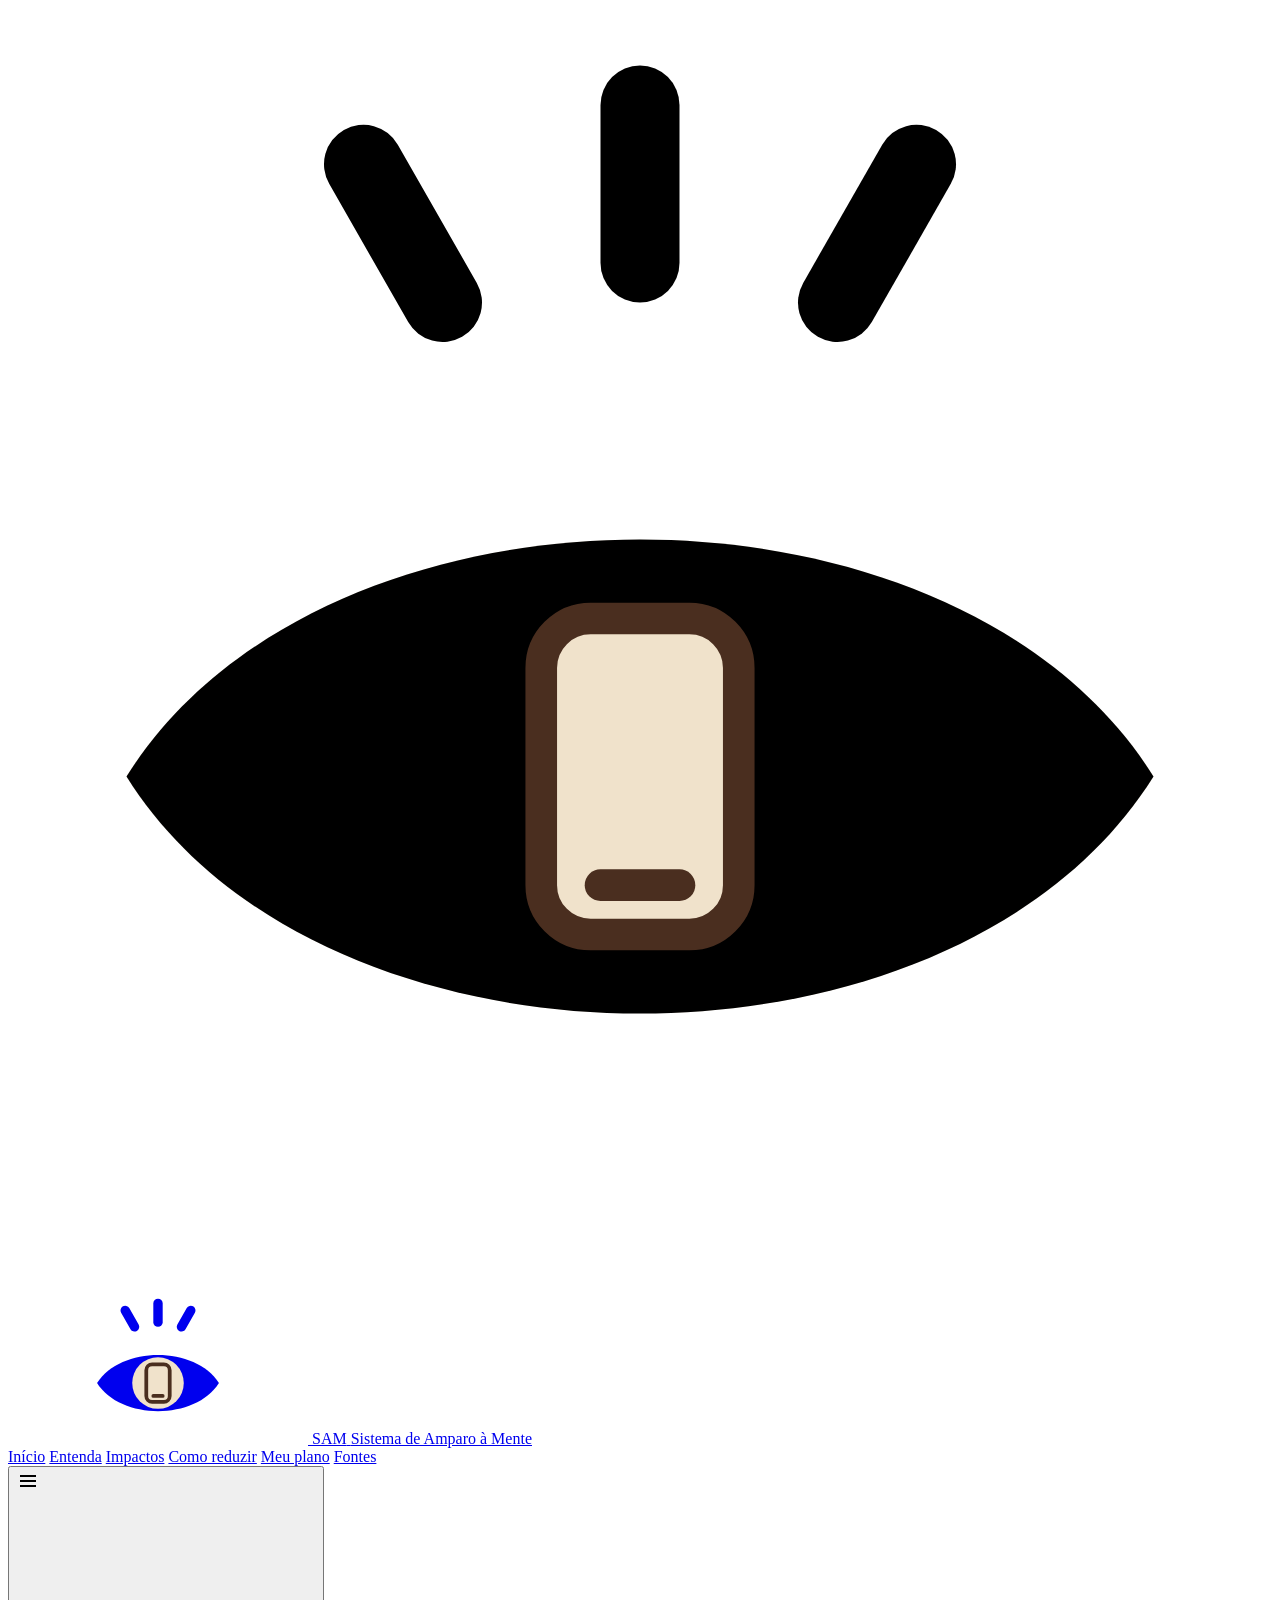
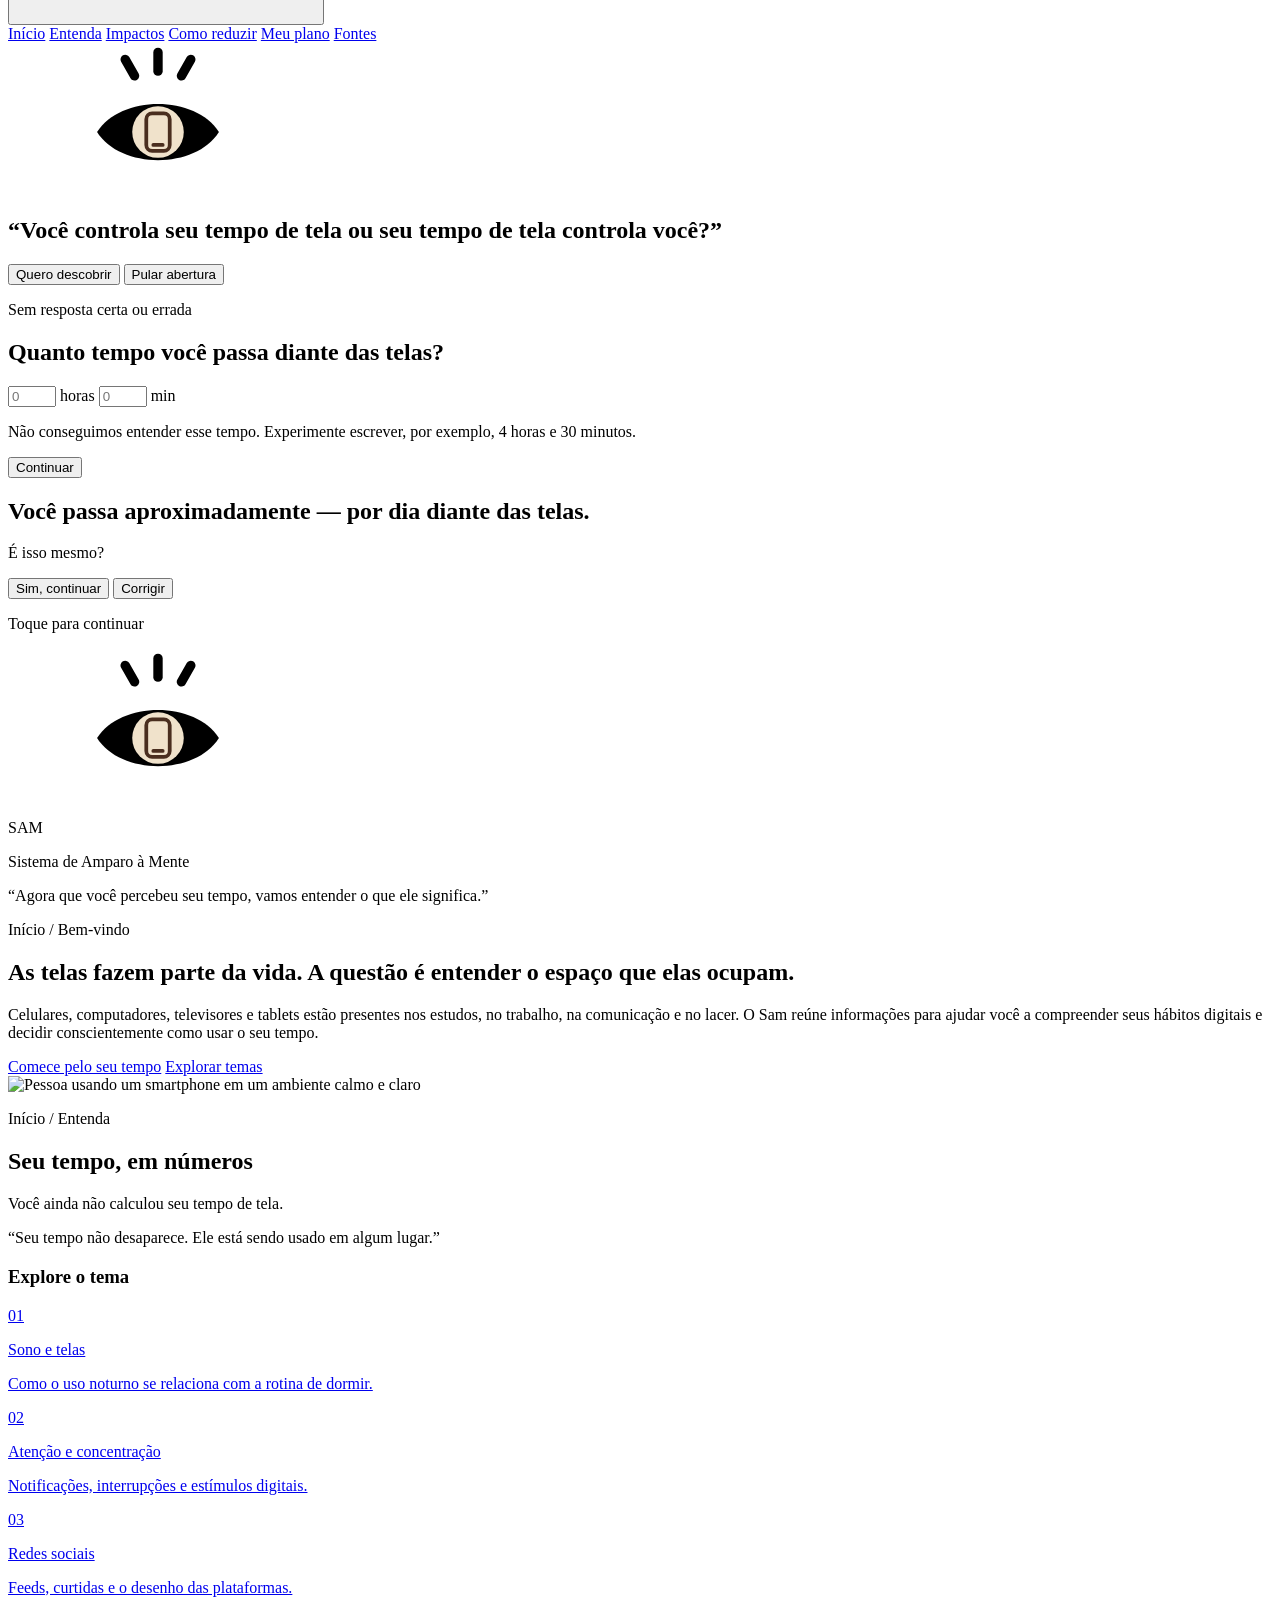
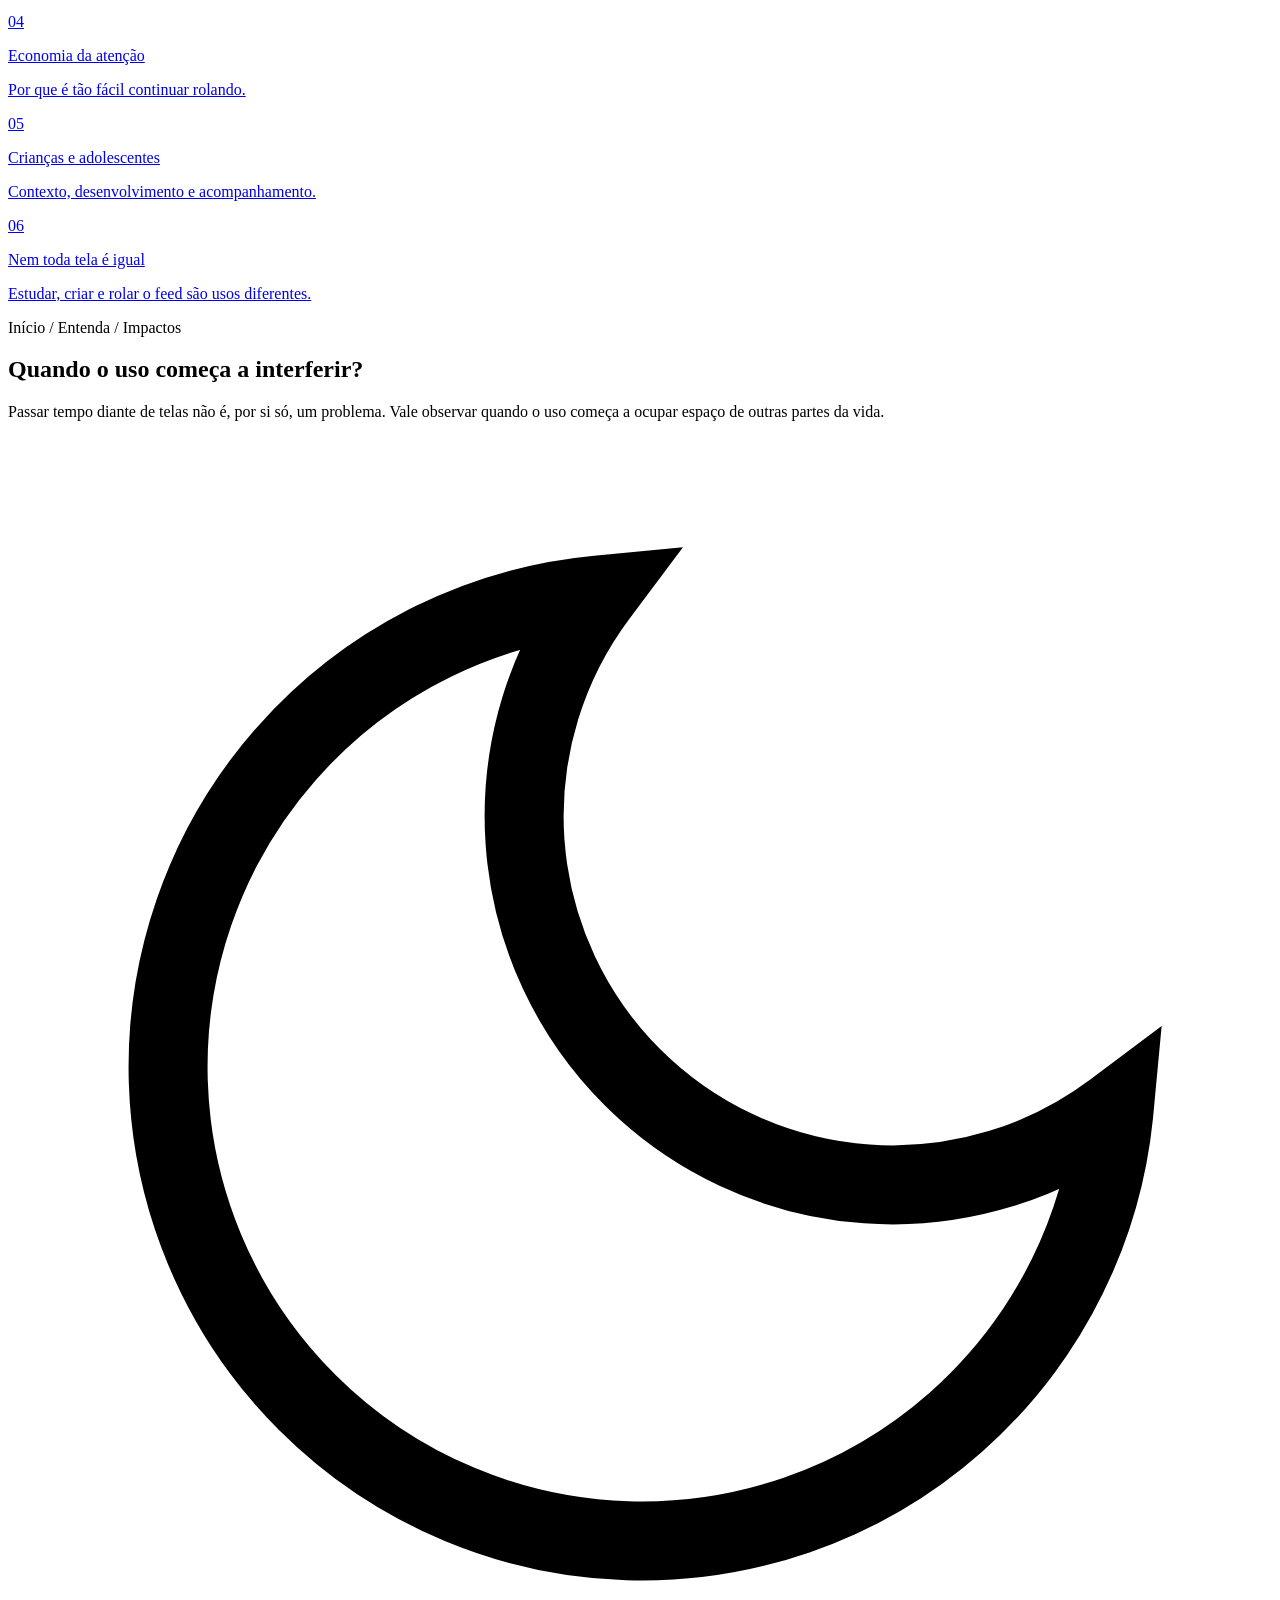
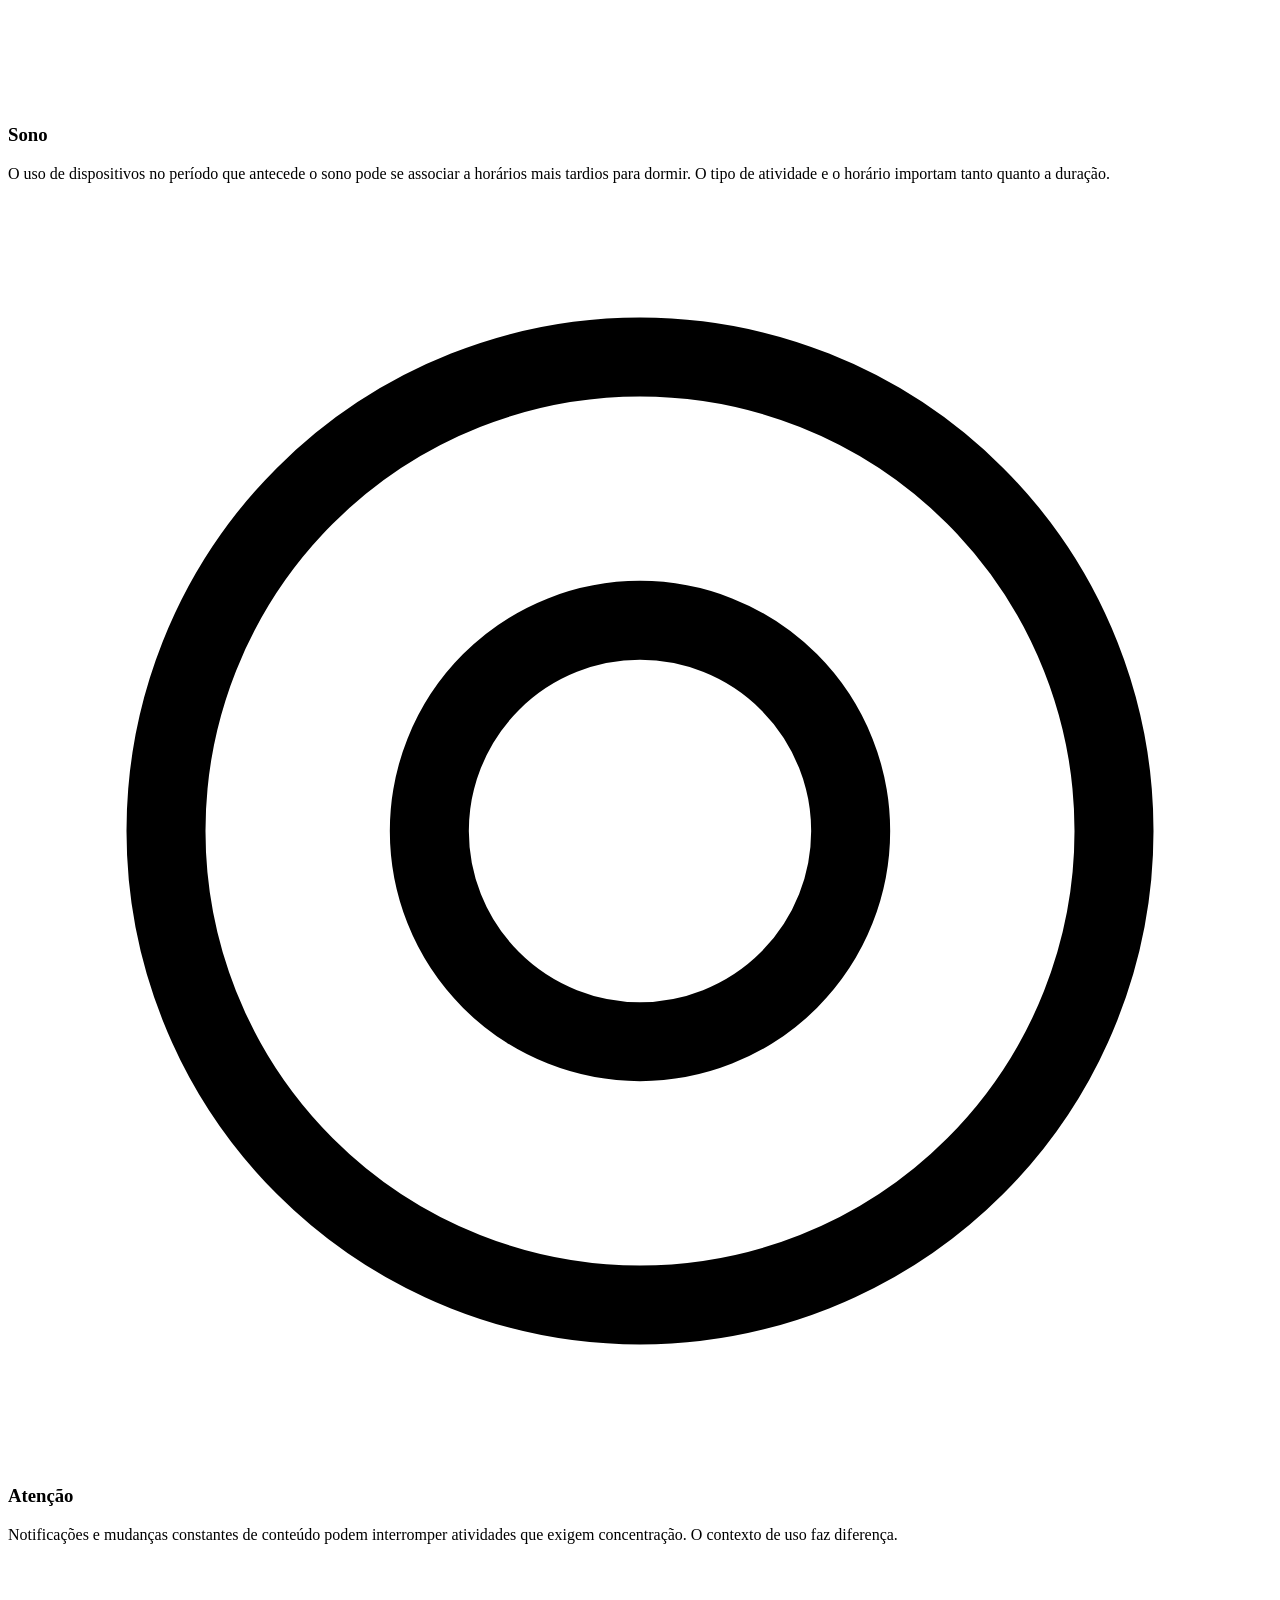
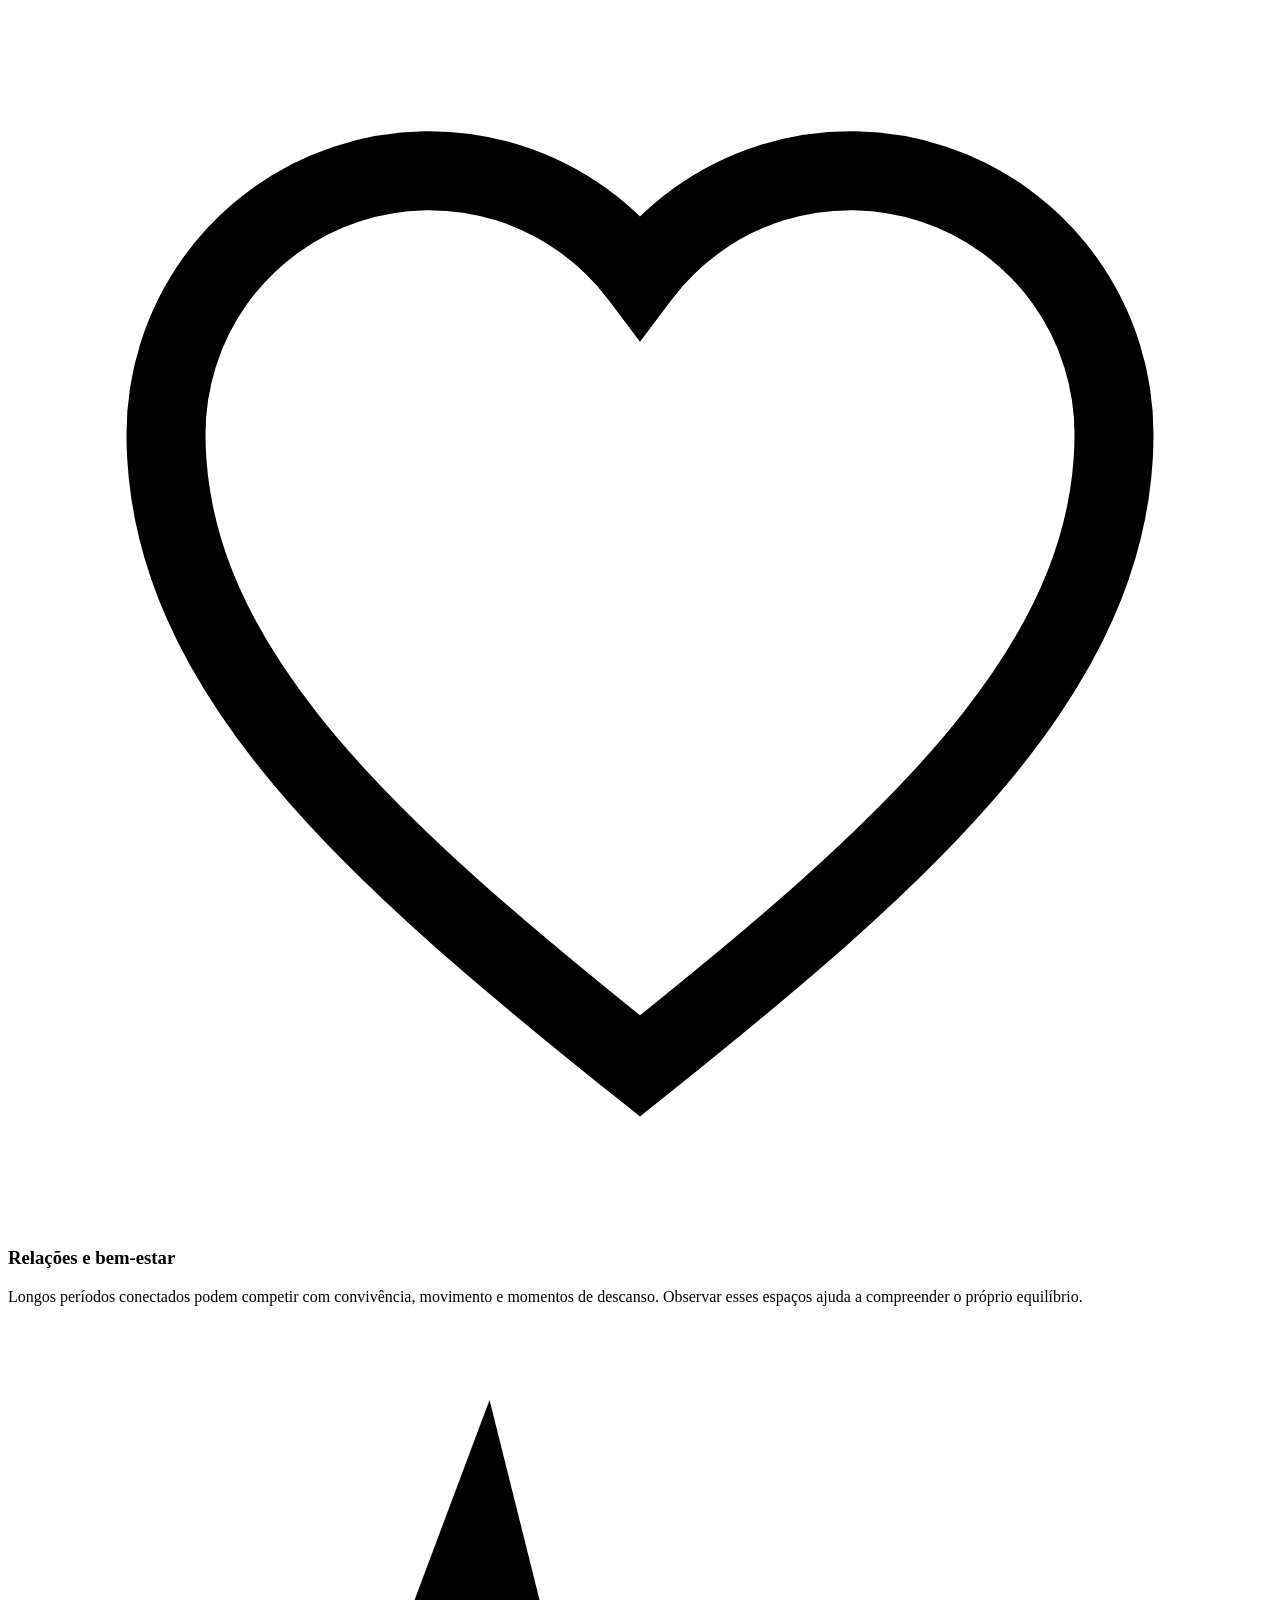
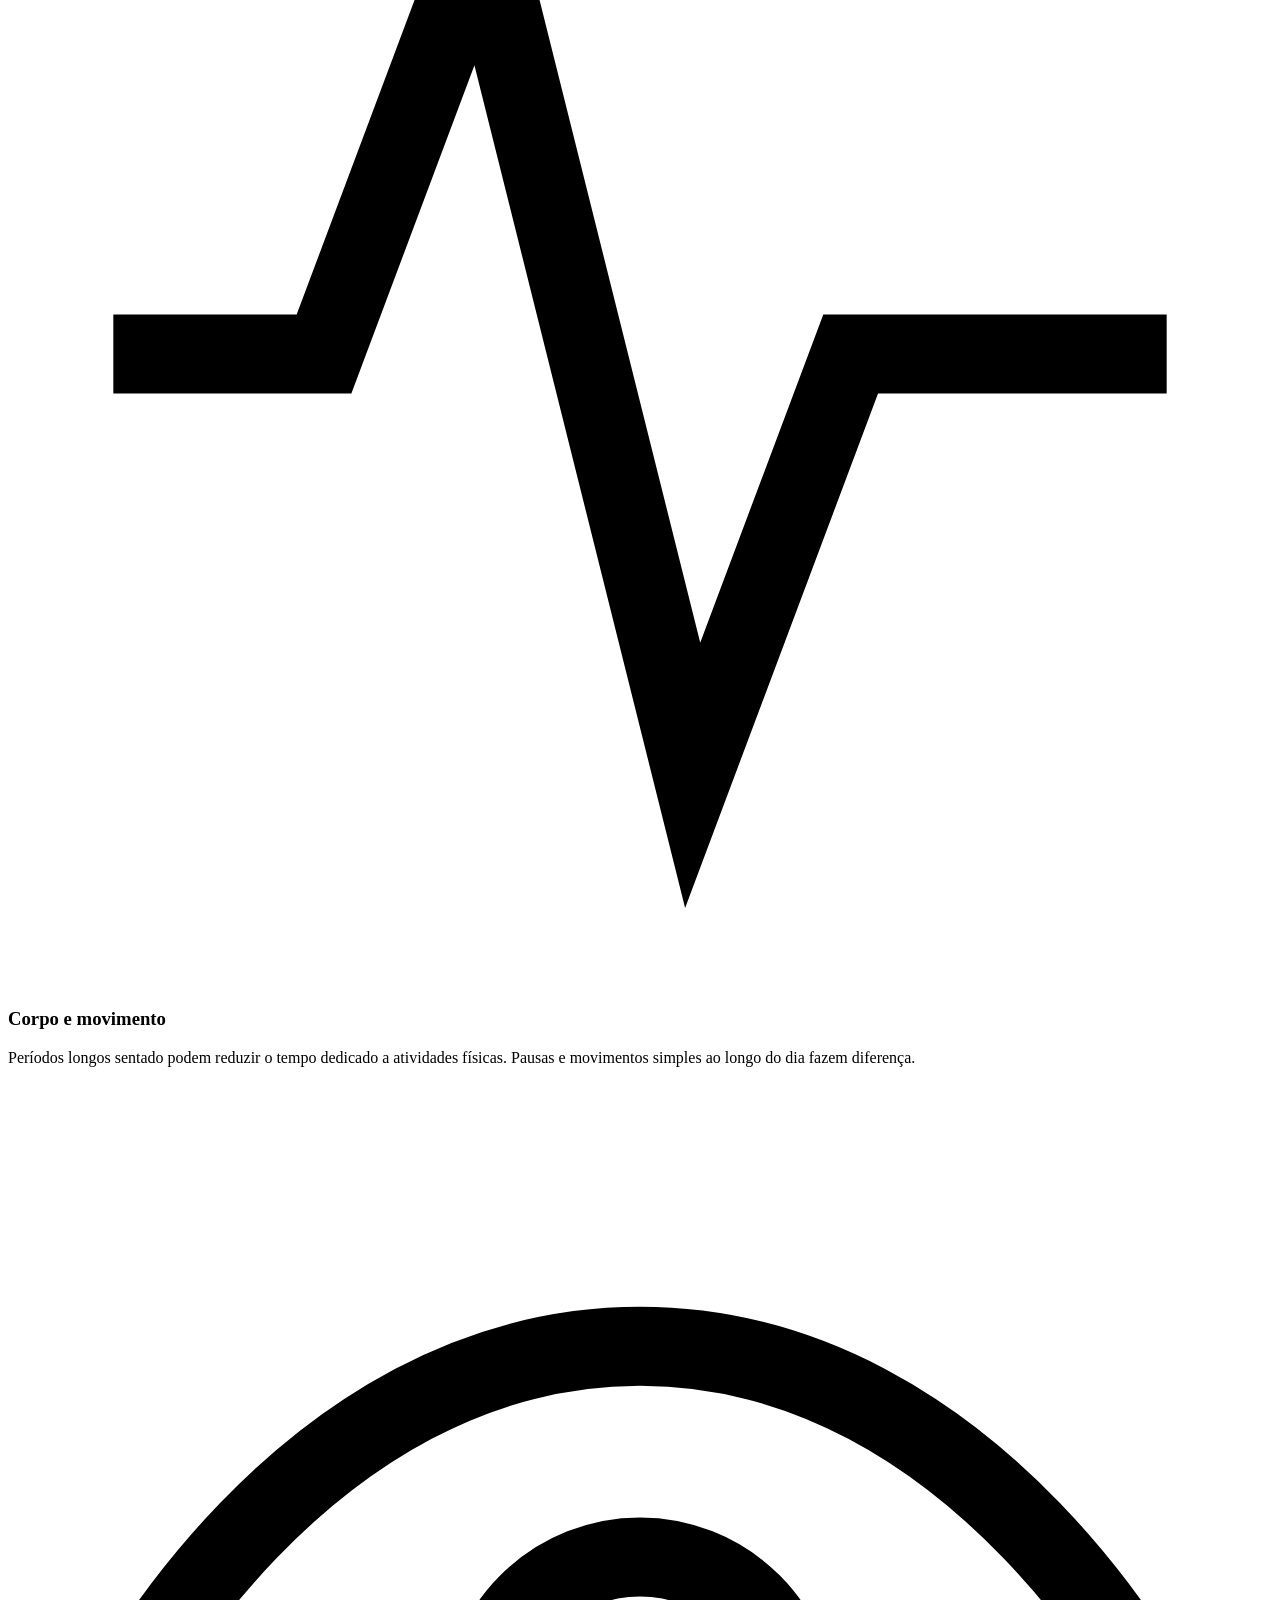
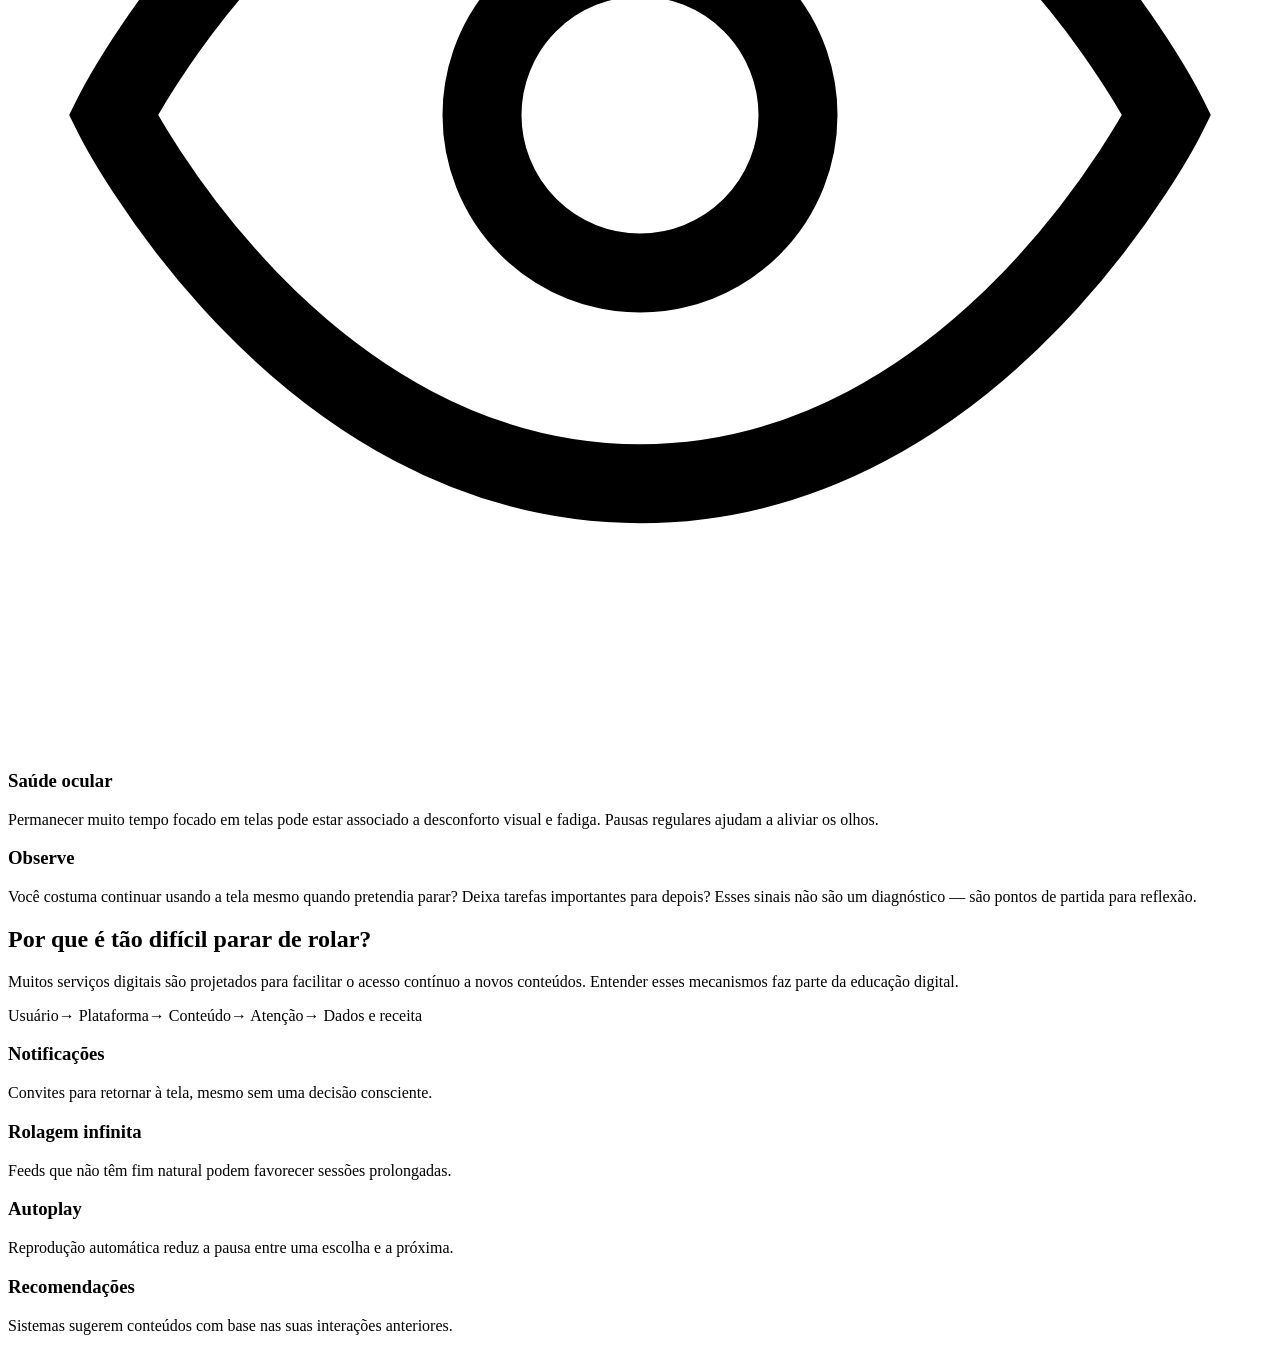
==== index.html @ e22f8fd1 "Add initial HTML structure for Sam experience This HTML file contains the structure and content for " ====
<!DOCTYPE html>
<html lang="pt-BR">
<head>
<meta charset="UTF-8">
<meta name="viewport" content="width=device-width, initial-scale=1.0">
<title>Sam — Descubra e entenda seu tempo de tela</title>
<meta name="description" content="Sam é uma experiência interativa de conscientização sobre tempo de tela: descubra quanto tempo você dedica às telas, entenda os impactos e crie um plano para mudar.">
<meta property="og:title" content="Sam — Descubra e entenda seu tempo de tela">
<meta property="og:description" content="Uma experiência interativa de conscientização sobre tempo de tela e bem-estar digital.">
<meta property="og:type" content="website">
<meta name="twitter:card" content="summary_large_image">
<link rel="preconnect" href="https://fonts.googleapis.com">
<link href="https://fonts.googleapis.com/css2?family=Fraunces:opsz,wght@9..144,300;9..144,400;9..144,600&family=Inter:wght@300;400;500;600&display=swap" rel="stylesheet">
<script src="https://cdn.tailwindcss.com"></script>
<script src="tailwind.config.js"></script>

<link rel="stylesheet" href="style.css">

</head>
<body class="bg-linen text-bark antialiased">

<svg width="0" height="0" aria-hidden="true">
  <symbol id="logo-eye" viewBox="0 0 64 64">
    <g stroke="currentColor" stroke-width="4" stroke-linecap="round">
      <line x1="32" y1="4" x2="32" y2="12"/>
      <line x1="18" y1="7" x2="22" y2="14"/>
      <line x1="46" y1="7" x2="42" y2="14"/>
    </g>
    <path d="M6 38 C16 22, 48 22, 58 38 C48 54, 16 54, 6 38 Z" fill="currentColor"/>
    <circle cx="32" cy="38" r="11" fill="#F0E2CB"/>
    <rect x="27" y="30" width="10" height="16" rx="2.5" fill="#F0E2CB" stroke="#4A2E1F" stroke-width="1.6"/>
    <line x1="30" y1="43.5" x2="34" y2="43.5" stroke="#4A2E1F" stroke-width="1.6" stroke-linecap="round"/>
  </symbol>
</svg>

  <div id="splash" class="splash fixed inset-0 z-50 bg-linen flex items-center justify-center transition-opacity duration-700">
  <div class="eye-logo text-bark w-24 h-24 md:w-28 md:h-28 absolute left-1/2 -translate-x-1/2">
    <svg viewBox="0 0 64 64" class="w-full h-full" role="img" aria-label="Sam — olho com pupila de celular">
      <clipPath id="eyeClip"><path d="M6 38 C16 22, 48 22, 58 38 C48 54, 16 54, 6 38 Z"/></clipPath>
      <g clip-path="url(#eyeClip)">
        <rect class="eyelid-top" x="0" y="0" width="64" height="40" fill="#F7EFE1"/>
        <rect class="eyelid-bottom" x="0" y="36" width="64" height="34" fill="#F7EFE1"/>
      </g>
      <g stroke="currentColor" stroke-width="4" stroke-linecap="round">
        <line x1="32" y1="4" x2="32" y2="12"/>
        <line x1="18" y1="7" x2="22" y2="14"/>
        <line x1="46" y1="7" x2="42" y2="14"/>
      </g>
      <path d="M6 38 C16 22, 48 22, 58 38 C48 54, 16 54, 6 38 Z" fill="currentColor"/>
      <rect x="27" y="30" width="10" height="16" rx="2.5" fill="#F0E2CB" stroke="#4A2E1F" stroke-width="1.6"/>
      <line x1="30" y1="43.5" x2="34" y2="43.5" stroke="#4A2E1F" stroke-width="1.6" stroke-linecap="round"/>
    </svg>
  </div>
</div>

<div id="app" class="relative min-h-screen">

  <header id="site-header" class="fixed top-0 inset-x-0 z-40 bg-linen/90 backdrop-blur border-b border-sand/40 opacity-0 transition-opacity duration-700 pointer-events-none">
    <div class="max-w-6xl mx-auto px-4 sm:px-6 flex items-center justify-between h-16">
      <a href="#portal-hero" class="flex items-center gap-2.5 text-bark">
        <svg class="w-8 h-8"><use href="#logo-eye"/></svg>
        <span class="leading-tight">
          <span class="block font-display font-semibold text-lg">SAM</span>
          <span class="hidden sm:block text-[10px] uppercase tracking-widest text-clay">Sistema de Amparo à Mente</span>
        </span>
      </a>
      <nav id="nav-links" class="hidden md:flex items-center gap-6 text-sm font-medium">
        <a href="#portal-hero" class="hover:text-clay transition-colors">Início</a>
        <a href="#entenda" class="hover:text-clay transition-colors">Entenda</a>
        <a href="#impactos" class="hover:text-clay transition-colors">Impactos</a>
        <a href="#reduzir" class="hover:text-clay transition-colors">Como reduzir</a>
        <a href="#plano" class="hover:text-clay transition-colors">Meu plano</a>
        <a href="#fontes" class="hover:text-clay transition-colors">Fontes</a>
      </nav>
      <div class="flex items-center gap-3">
        <button id="burger" class="md:hidden p-2" aria-label="Abrir menu" aria-expanded="false">
          <svg class="w-6 h-6" fill="none" stroke="currentColor" stroke-width="2"><path d="M4 7h16M4 12h16M4 17h16"/></svg>
        </button>
      </div>
    </div>
    <div id="mobile-menu" class="md:hidden hidden border-t border-sand/40 bg-linen">
      <nav class="px-6 py-4 flex flex-col gap-4 text-sm font-medium">
        <a href="#portal-hero">Início</a>
        <a href="#entenda">Entenda</a>
        <a href="#impactos">Impactos</a>
        <a href="#reduzir">Como reduzir</a>
        <a href="#plano">Meu plano</a>
        <a href="#fontes">Fontes</a>
      </nav>
    </div>
  </header>

  <main class="relative">

    <section id="experiencia-top" class="min-h-screen flex flex-col items-center justify-center px-6 relative">

      <div id="s-welcome" class="screen max-w-2xl text-center flex flex-col items-center">
        <div class="text-bark w-10 h-10 mb-10"><svg class="w-full h-full"><use href="#logo-eye"/></svg></div>
        <h1 class="font-display text-3xl sm:text-4xl md:text-5xl leading-tight font-light">“Você controla seu tempo de tela ou seu tempo de tela controla você?”</h1>
        <div class="w-2 h-2 rounded-full bg-clay mt-10 mb-10"></div>
        <button id="btn-start" class="bg-bark text-linen rounded-full px-10 py-4 text-sm font-semibold tracking-widest uppercase hover:scale-105 hover:bg-cocoa transition-all duration-300 shadow-lg shadow-sand/40">Quero descobrir</button>
        <button id="btn-skip" class="mt-8 text-xs text-clay underline underline-offset-4 hover:text-bark transition-colors">Pular abertura</button>
      </div>

      <div id="s-input" class="screen screen-hidden max-w-2xl text-center w-full">
        <p class="text-clay text-sm uppercase tracking-widest mb-6">Sem resposta certa ou errada</p>
        <h2 class="font-display text-3xl sm:text-4xl md:text-5xl font-light leading-tight">Quanto tempo você passa diante das telas?</h2>
        <div class="mt-12 flex items-center justify-center gap-3">
          <input id="time-h" type="number" min="0" max="24" inputmode="numeric" aria-label="Horas por dia" placeholder="0" class="w-24 sm:w-28 text-center font-display text-4xl bg-transparent border-b-2 border-sand focus:border-bark outline-none py-2">
          <span class="text-clay text-sm">horas</span>
          <input id="time-m" type="number" min="0" max="59" inputmode="numeric" aria-label="Minutos por dia" placeholder="0" class="w-24 sm:w-28 text-center font-display text-4xl bg-transparent border-b-2 border-sand focus:border-bark outline-none py-2">
          <span class="text-clay text-sm">min</span>
        </div>
        <p id="input-error" class="hidden mt-4 text-sm text-clay bg-cream rounded-xl px-4 py-3 inline-block">Não conseguimos entender esse tempo. Experimente escrever, por exemplo, 4 horas e 30 minutos.</p>
        <div class="mt-12">
          <button id="btn-confirm" class="bg-bark text-linen rounded-full px-10 py-4 text-sm font-semibold tracking-widest uppercase hover:scale-105 hover:bg-cocoa transition-all duration-300">Continuar</button>
        </div>
      </div>

      <div id="s-check" class="screen screen-hidden max-w-2xl text-center">
        <h2 class="font-display text-2xl sm:text-3xl font-light">Você passa aproximadamente <span id="check-time" class="font-semibold">—</span> por dia diante das telas.</h2>
        <p class="mt-6 text-clay">É isso mesmo?</p>
        <div class="mt-10 flex flex-col sm:flex-row gap-4 justify-center">
          <button id="btn-yes" class="bg-bark text-linen rounded-full px-8 py-3.5 text-sm font-semibold tracking-widest uppercase hover:scale-105 hover:bg-cocoa transition-all duration-300">Sim, continuar</button>
          <button id="btn-fix" class="border border-sand rounded-full px-8 py-3.5 text-sm font-semibold tracking-widest uppercase hover:bg-cream transition-colors">Corrigir</button>
        </div>
      </div>

      <div id="s-story" class="screen screen-hidden absolute inset-0 z-20 bg-linen flex flex-col items-center justify-center px-6 cursor-pointer" aria-live="polite">
        <div class="absolute top-8 left-1/2 -translate-x-1/2 flex gap-2" id="story-dots" aria-hidden="true"></div>
        <div id="story-stage" class="max-w-3xl text-center"></div>
        <p id="story-hint" class="absolute bottom-10 text-xs text-clay tracking-widest uppercase">Toque para continuar</p>
      </div>

      <div id="s-brand" class="screen screen-hidden absolute inset-0 z-20 bg-linen flex flex-col items-center justify-center text-center px-6">
        <div class="text-bark w-20 h-20 mb-8 reveal"><svg class="w-full h-full"><use href="#logo-eye"/></svg></div>
        <p class="font-display text-4xl font-semibold tracking-wide reveal">SAM</p>
        <p class="mt-2 text-clay text-sm uppercase tracking-widest reveal">Sistema de Amparo à Mente</p>
        <p class="mt-10 font-display text-xl sm:text-2xl font-light reveal">“Agora que você percebeu seu tempo, vamos entender o que ele significa.”</p>
      </div>

    </section>

    <div id="portal" class="opacity-0 transition-opacity duration-1000 hidden">

      <section id="portal-hero" class="pt-28 pb-20 px-6">
        <div class="max-w-6xl mx-auto">
          <p class="text-xs text-clay uppercase tracking-widest mb-4">Início / Bem-vindo</p>
          <div class="grid lg:grid-cols-2 gap-12 items-center">
            <div class="reveal">
              <h2 class="font-display text-4xl md:text-5xl font-light leading-tight">As telas fazem parte da vida. A questão é entender o espaço que elas ocupam.</h2>
              <p class="mt-6 text-cocoa leading-relaxed max-w-xl">Celulares, computadores, televisores e tablets estão presentes nos estudos, no trabalho, na comunicação e no lacer. O Sam reúne informações para ajudar você a compreender seus hábitos digitais e decidir conscientemente como usar o seu tempo.</p>
              <div class="mt-8 flex flex-wrap gap-4">
                <a href="#experiencia-top" onclick="restartExperience()" class="bg-bark text-linen rounded-full px-8 py-3.5 text-sm font-semibold tracking-widest uppercase hover:bg-cocoa transition-colors">Comece pelo seu tempo</a>
                <a href="#temas" class="border border-sand rounded-full px-8 py-3.5 text-sm font-semibold tracking-widest uppercase hover:bg-cream transition-colors">Explorar temas</a>
              </div>
            </div>
            <div class="reveal">
              <img src="https://images.unsplash.com/photo-1516321318423-f06f85e504b3?w=1000&q=80" alt="Pessoa usando um smartphone em um ambiente calmo e claro" class="rounded-3xl w-full object-cover aspect-[4/3] shadow-lg shadow-sand/30">
            </div>
          </div>
        </div>
      </section>

      <section id="entenda" class="py-20 px-6 bg-cream/60">
        <div class="max-w-6xl mx-auto">
          <p class="text-xs text-clay uppercase tracking-widest mb-4">Início / Entenda</p>
          <h2 class="font-display text-3xl md:text-4xl font-light reveal">Seu tempo, em números</h2>
          <p id="entenda-empty" class="mt-6 reveal">Você ainda não calculou seu tempo de tela.</p>
          <div id="entenda-grid" class="hidden mt-10 grid grid-cols-2 lg:grid-cols-4 gap-4"></div>
          <p id="entenda-note" class="hidden mt-6 text-sm text-clay">“Seu tempo não desaparece. Ele está sendo usado em algum lugar.”</p>
          <div class="mt-8 reveal">
            <h3 class="font-display text-xl font-semibold">Explore o tema</h3>
            <div class="mt-6 grid sm:grid-cols-2 lg:grid-cols-3 gap-4">
              <a href="#impactos" class="bg-linen rounded-2xl p-6 border border-sand/40 hover:shadow-md transition-shadow"><span class="text-clay text-sm font-semibold">01</span><p class="mt-2 font-medium">Sono e telas</p><p class="mt-1 text-sm text-cocoa">Como o uso noturno se relaciona com a rotina de dormir.</p></a>
              <a href="#impactos" class="bg-linen rounded-2xl p-6 border border-sand/40 hover:shadow-md transition-shadow"><span class="text-clay text-sm font-semibold">02</span><p class="mt-2 font-medium">Atenção e concentração</p><p class="mt-1 text-sm text-cocoa">Notificações, interrupções e estímulos digitais.</p></a>
              <a href="#impactos" class="bg-linen rounded-2xl p-6 border border-sand/40 hover:shadow-md transition-shadow"><span class="text-clay text-sm font-semibold">03</span><p class="mt-2 font-medium">Redes sociais</p><p class="mt-1 text-sm text-cocoa">Feeds, curtidas e o desenho das plataformas.</p></a>
              <a href="#economia" class="bg-linen rounded-2xl p-6 border border-sand/40 hover:shadow-md transition-shadow"><span class="text-clay text-sm font-semibold">04</span><p class="mt-2 font-medium">Economia da atenção</p><p class="mt-1 text-sm text-cocoa">Por que é tão fácil continuar rolando.</p></a>
              <a href="#reduzir" class="bg-linen rounded-2xl p-6 border border-sand/40 hover:shadow-md transition-shadow"><span class="text-clay text-sm font-semibold">05</span><p class="mt-2 font-medium">Crianças e adolescentes</p><p class="mt-1 text-sm text-cocoa">Contexto, desenvolvimento e acompanhamento.</p></a>
              <a href="#reduzir" class="bg-linen rounded-2xl p-6 border border-sand/40 hover:shadow-md transition-shadow"><span class="text-clay text-sm font-semibold">06</span><p class="mt-2 font-medium">Nem toda tela é igual</p><p class="mt-1 text-sm text-cocoa">Estudar, criar e rolar o feed são usos diferentes.</p></a>
            </div>
          </div>
        </div>
      </section>

      <section id="impactos" class="py-20 px-6">
        <div class="max-w-6xl mx-auto">
          <p class="text-xs text-clay uppercase tracking-widest mb-4">Início / Entenda / Impactos</p>
          <h2 class="font-display text-3xl md:text-4xl font-light reveal">Quando o uso começa a interferir?</h2>
          <p class="mt-4 text-cocoa max-w-2xl reveal">Passar tempo diante de telas não é, por si só, um problema. Vale observar quando o uso começa a ocupar espaço de outras partes da vida.</p>
          <div class="mt-10 grid sm:grid-cols-2 lg:grid-cols-3 gap-5">
            <article class="bg-linen border border-sand/40 rounded-2xl p-6 reveal">
              <svg class="w-8 h-8 text-cocoa" fill="none" stroke="currentColor" stroke-width="1.5" viewBox="0 0 24 24"><path d="M21 12.8A9 9 0 1 1 11.2 3 7 7 0 0 0 21 12.8z"/></svg>
              <h3 class="mt-4 font-semibold">Sono</h3>
              <p class="mt-2 text-sm text-cocoa leading-relaxed">O uso de dispositivos no período que antecede o sono pode se associar a horários mais tardios para dormir. O tipo de atividade e o horário importam tanto quanto a duração.</p>
            </article>
            <article class="bg-linen border border-sand/40 rounded-2xl p-6 reveal">
              <svg class="w-8 h-8 text-cocoa" fill="none" stroke="currentColor" stroke-width="1.5" viewBox="0 0 24 24"><circle cx="12" cy="12" r="9"/><circle cx="12" cy="12" r="4"/></svg>
              <h3 class="mt-4 font-semibold">Atenção</h3>
              <p class="mt-2 text-sm text-cocoa leading-relaxed">Notificações e mudanças constantes de conteúdo podem interromper atividades que exigem concentração. O contexto de uso faz diferença.</p>
            </article>
            <article class="bg-linen border border-sand/40 rounded-2xl p-6 reveal">
              <svg class="w-8 h-8 text-cocoa" fill="none" stroke="currentColor" stroke-width="1.5" viewBox="0 0 24 24"><path d="M12 21C7 17 3 13.5 3 9a5 5 0 0 1 9-3 5 5 0 0 1 9 3c0 4.5-4 8-9 12z"/></svg>
              <h3 class="mt-4 font-semibold">Relações e bem-estar</h3>
              <p class="mt-2 text-sm text-cocoa leading-relaxed">Longos períodos conectados podem competir com convivência, movimento e momentos de descanso. Observar esses espaços ajuda a compreender o próprio equilíbrio.</p>
            </article>
            <article class="bg-linen border border-sand/40 rounded-2xl p-6 reveal">
              <svg class="w-8 h-8 text-cocoa" fill="none" stroke="currentColor" stroke-width="1.5" viewBox="0 0 24 24"><path d="M2 12h4l3-8 4 16 3-8h6"/></svg>
              <h3 class="mt-4 font-semibold">Corpo e movimento</h3>
              <p class="mt-2 text-sm text-cocoa leading-relaxed">Períodos longos sentado podem reduzir o tempo dedicado a atividades físicas. Pausas e movimentos simples ao longo do dia fazem diferença.</p>
            </article>
            <article class="bg-linen border border-sand/40 rounded-2xl p-6 reveal">
              <svg class="w-8 h-8 text-cocoa" fill="none" stroke="currentColor" stroke-width="1.5" viewBox="0 0 24 24"><path d="M2 12s3.5-7 10-7 10 7 10 7-3.5 7-10 7-10-7-10-7z"/><circle cx="12" cy="12" r="3"/></svg>
              <h3 class="mt-4 font-semibold">Saúde ocular</h3>
              <p class="mt-2 text-sm text-cocoa leading-relaxed">Permanecer muito tempo focado em telas pode estar associado a desconforto visual e fadiga. Pausas regulares ajudam a aliviar os olhos.</p>
            </article>
            <article class="bg-cream border border-sand rounded-2xl p-6 reveal">
              <h3 class="font-semibold">Observe</h3>
              <p class="mt-2 text-sm text-cocoa leading-relaxed">Você costuma continuar usando a tela mesmo quando pretendia parar? Deixa tarefas importantes para depois? Esses sinais não são um diagnóstico — são pontos de partida para reflexão.</p>
            </article>
          </div>
        </div>
      </section>

      <section id="economia" class="py-20 px-6 bg-bark text-linen">
        <div class="max-w-4xl mx-auto text-center">
          <h2 class="font-display text-3xl md:text-4xl font-light reveal">Por que é tão difícil parar de rolar?</h2>
          <p class="mt-4 text-sand max-w-2xl mx-auto reveal">Muitos serviços digitais são projetados para facilitar o acesso contínuo a novos conteúdos. Entender esses mecanismos faz parte da educação digital.</p>
          <div class="mt-12 flex flex-wrap justify-center gap-3 text-sm reveal">
            <span class="border border-sand/40 rounded-full px-5 py-2">Usuário</span><span class="text-sand self-center">→</span>
            <span class="border border-sand/40 rounded-full px-5 py-2">Plataforma</span><span class="text-sand self-center">→</span>
            <span class="border border-sand/40 rounded-full px-5 py-2">Conteúdo</span><span class="text-sand self-center">→</span>
            <span class="border border-sand/40 rounded-full px-5 py-2">Atenção</span><span class="text-sand self-center">→</span>
            <span class="border border-sand/40 rounded-full px-5 py-2">Dados e receita</span>
          </div>
          <div class="mt-12 grid sm:grid-cols-2 lg:grid-cols-3 gap-4 text-left">
            <div class="bg-cocoa/40 rounded-2xl p-5 reveal"><h3 class="font-semibold">Notificações</h3><p class="mt-1 text-sm text-sand">Convites para retornar à tela, mesmo sem uma decisão consciente.</p></div>
            <div class="bg-cocoa/40 rounded-2xl p-5 reveal"><h3 class="font-semibold">Rolagem infinita</h3><p class="mt-1 text-sm text-sand">Feeds que não têm fim natural podem favorecer sessões prolongadas.</p></div>
            <div class="bg-cocoa/40 rounded-2xl p-5 reveal"><h3 class="font-semibold">Autoplay</h3><p class="mt-1 text-sm text-sand">Reprodução automática reduz a pausa entre uma escolha e a próxima.</p></div>
            <div class="bg-cocoa/40 rounded-2xl p-5 reveal"><h3 class="font-semibold">Recomendações</h3><p class="mt-1 text-sm text-sand">Sistemas sugerem conteúdos com base nas suas interações anteriores.</p></div>
            <div class="bg-cocoa/40
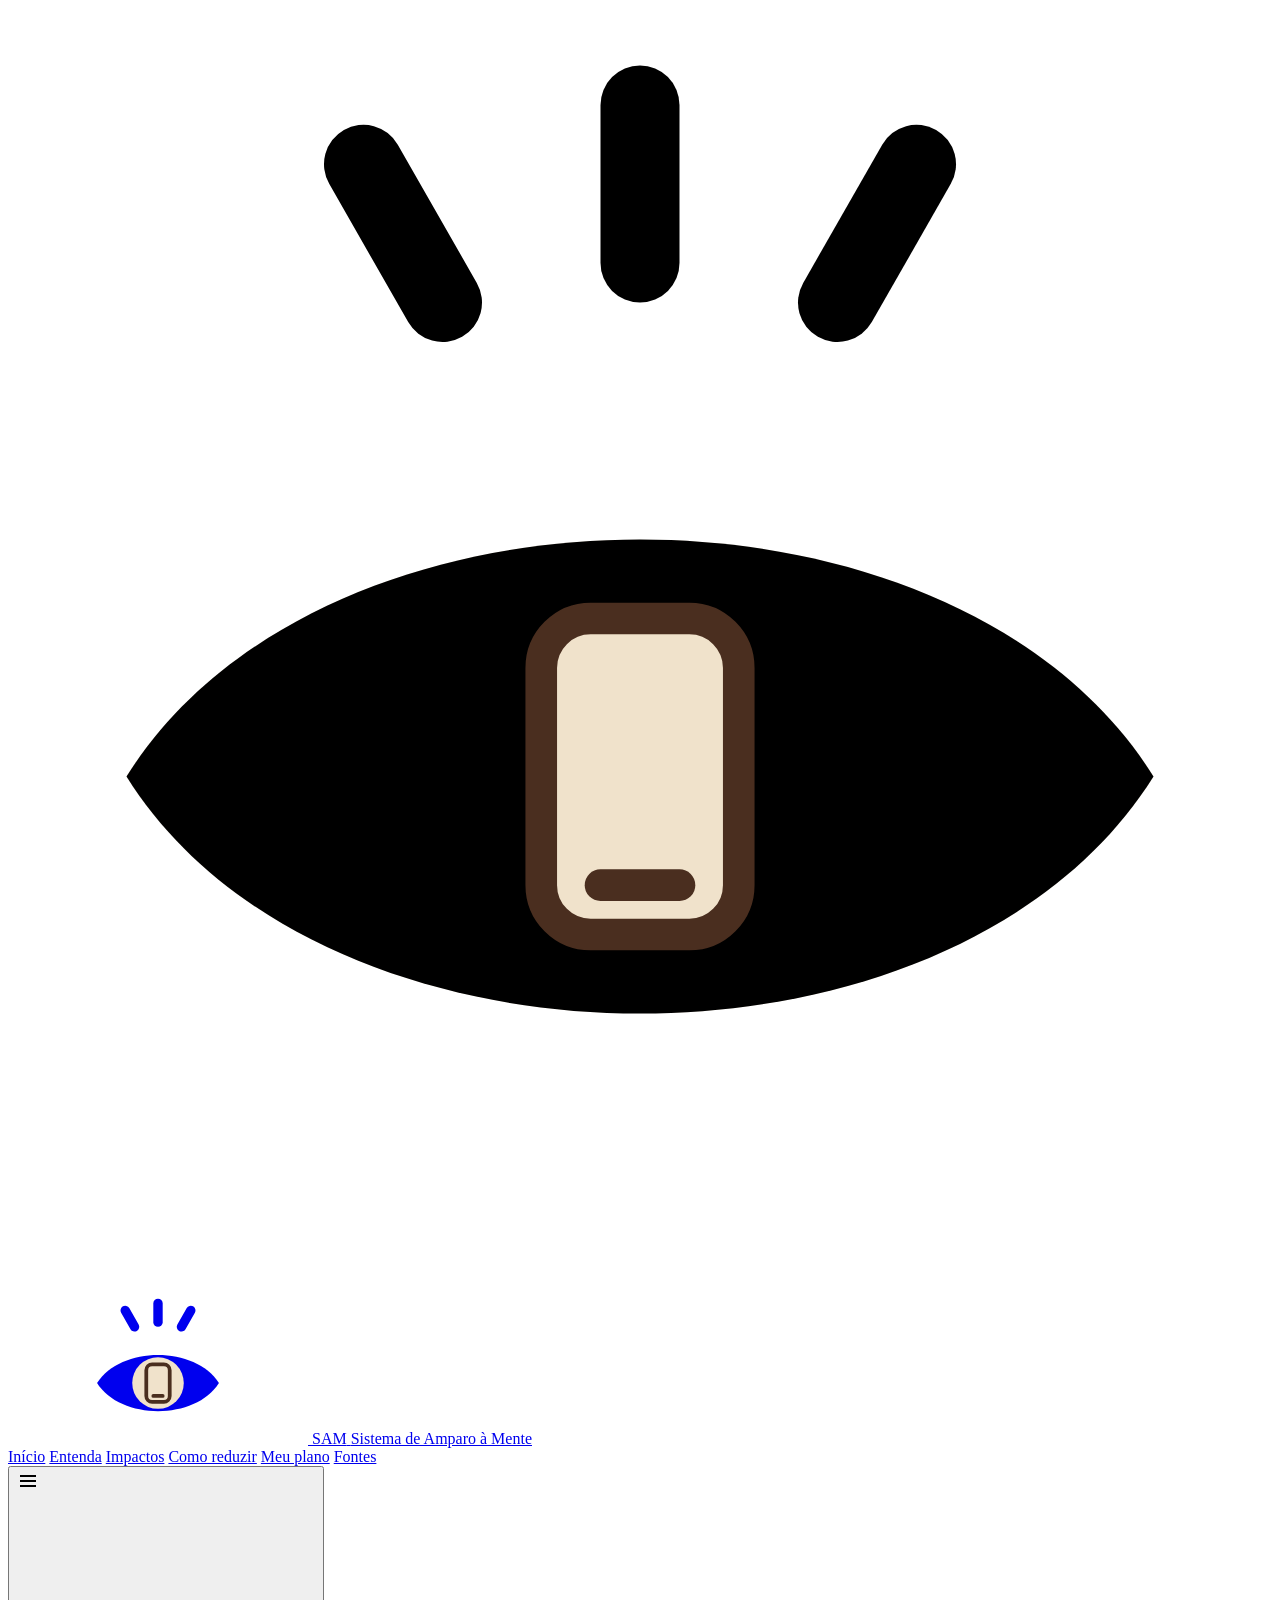
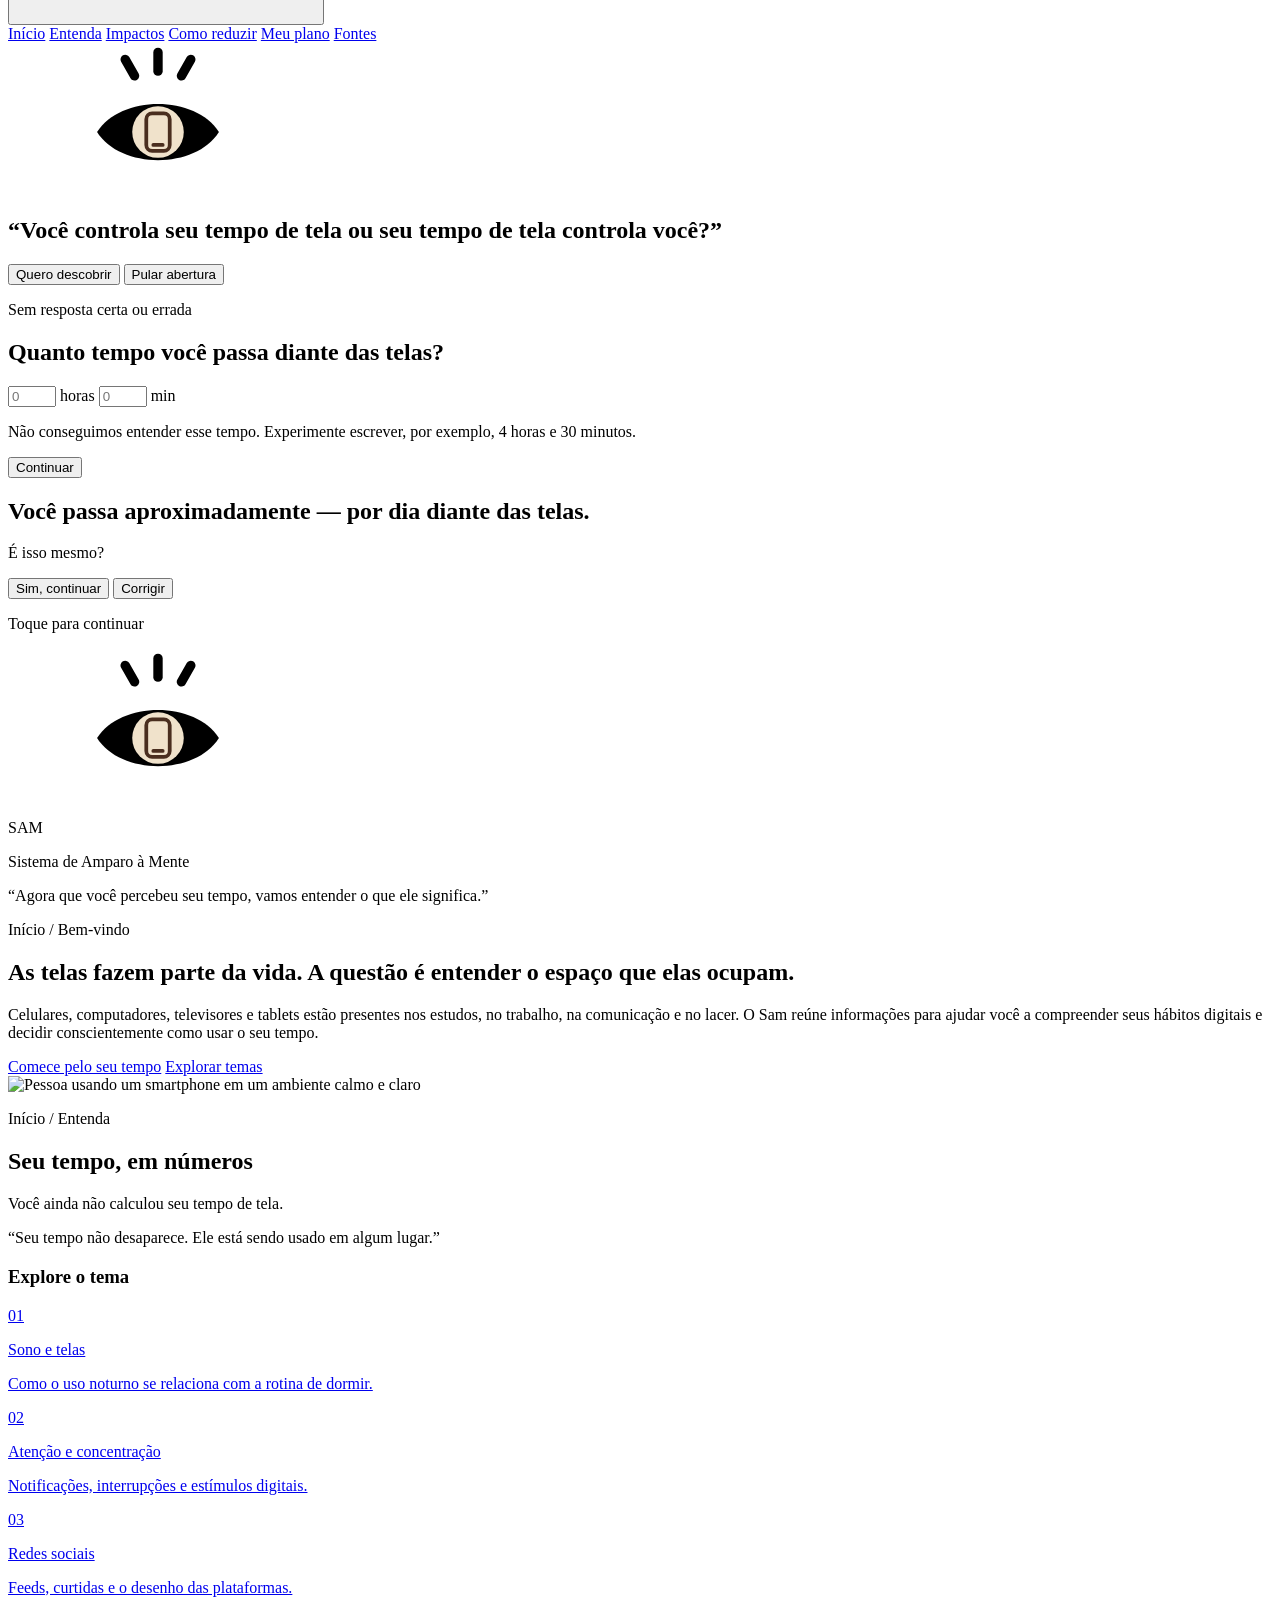
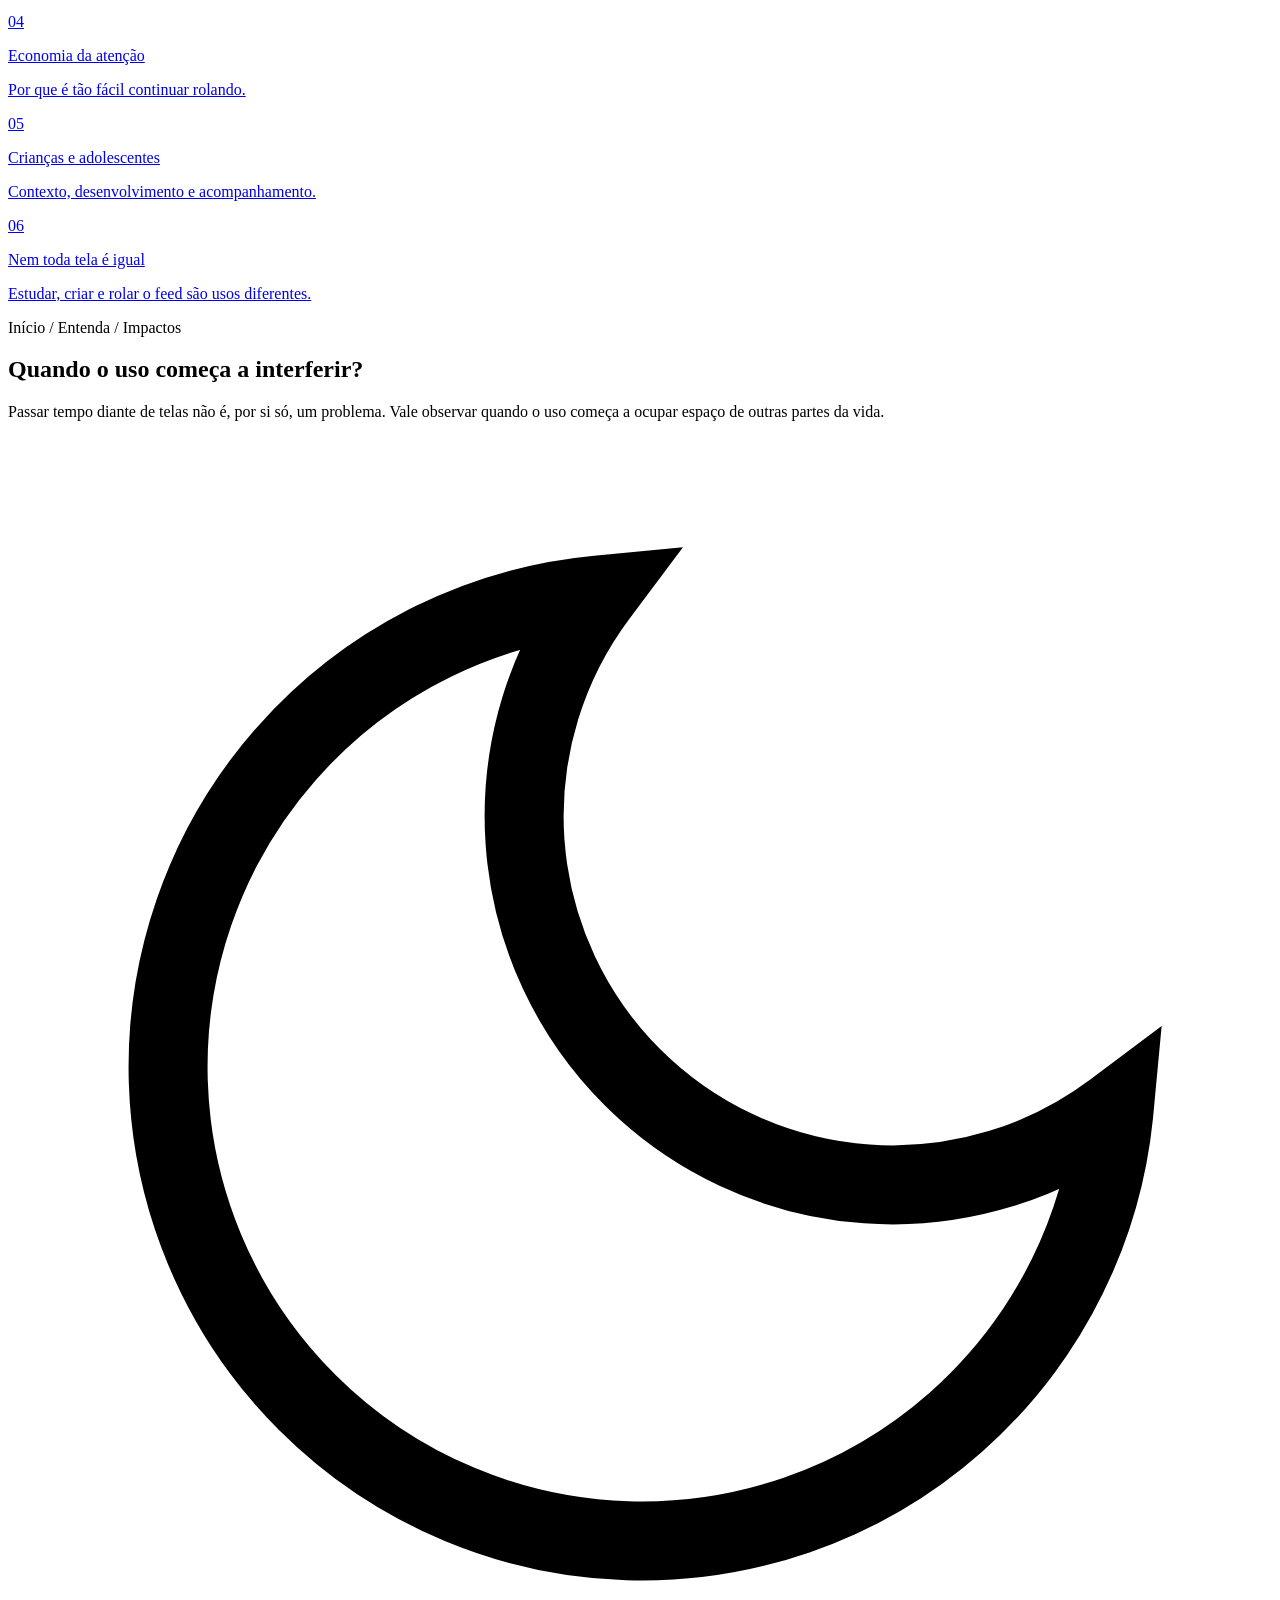
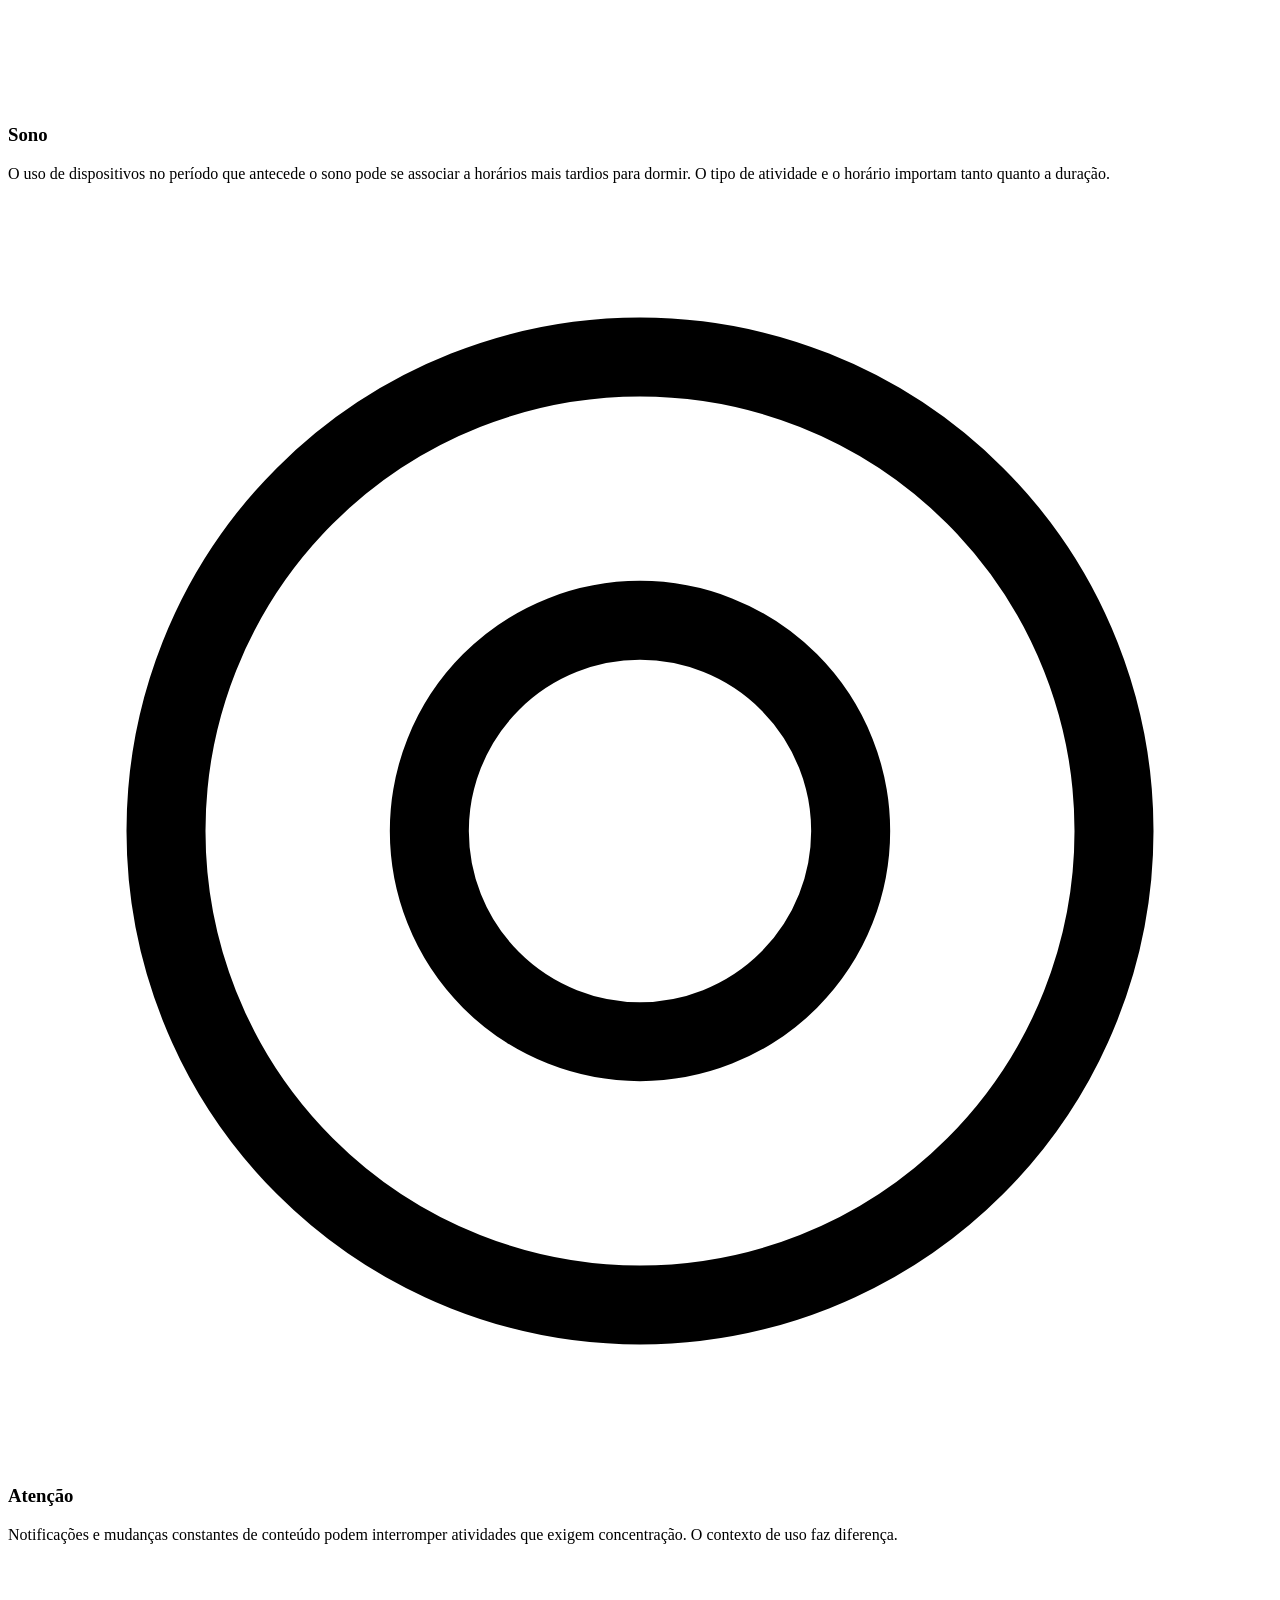
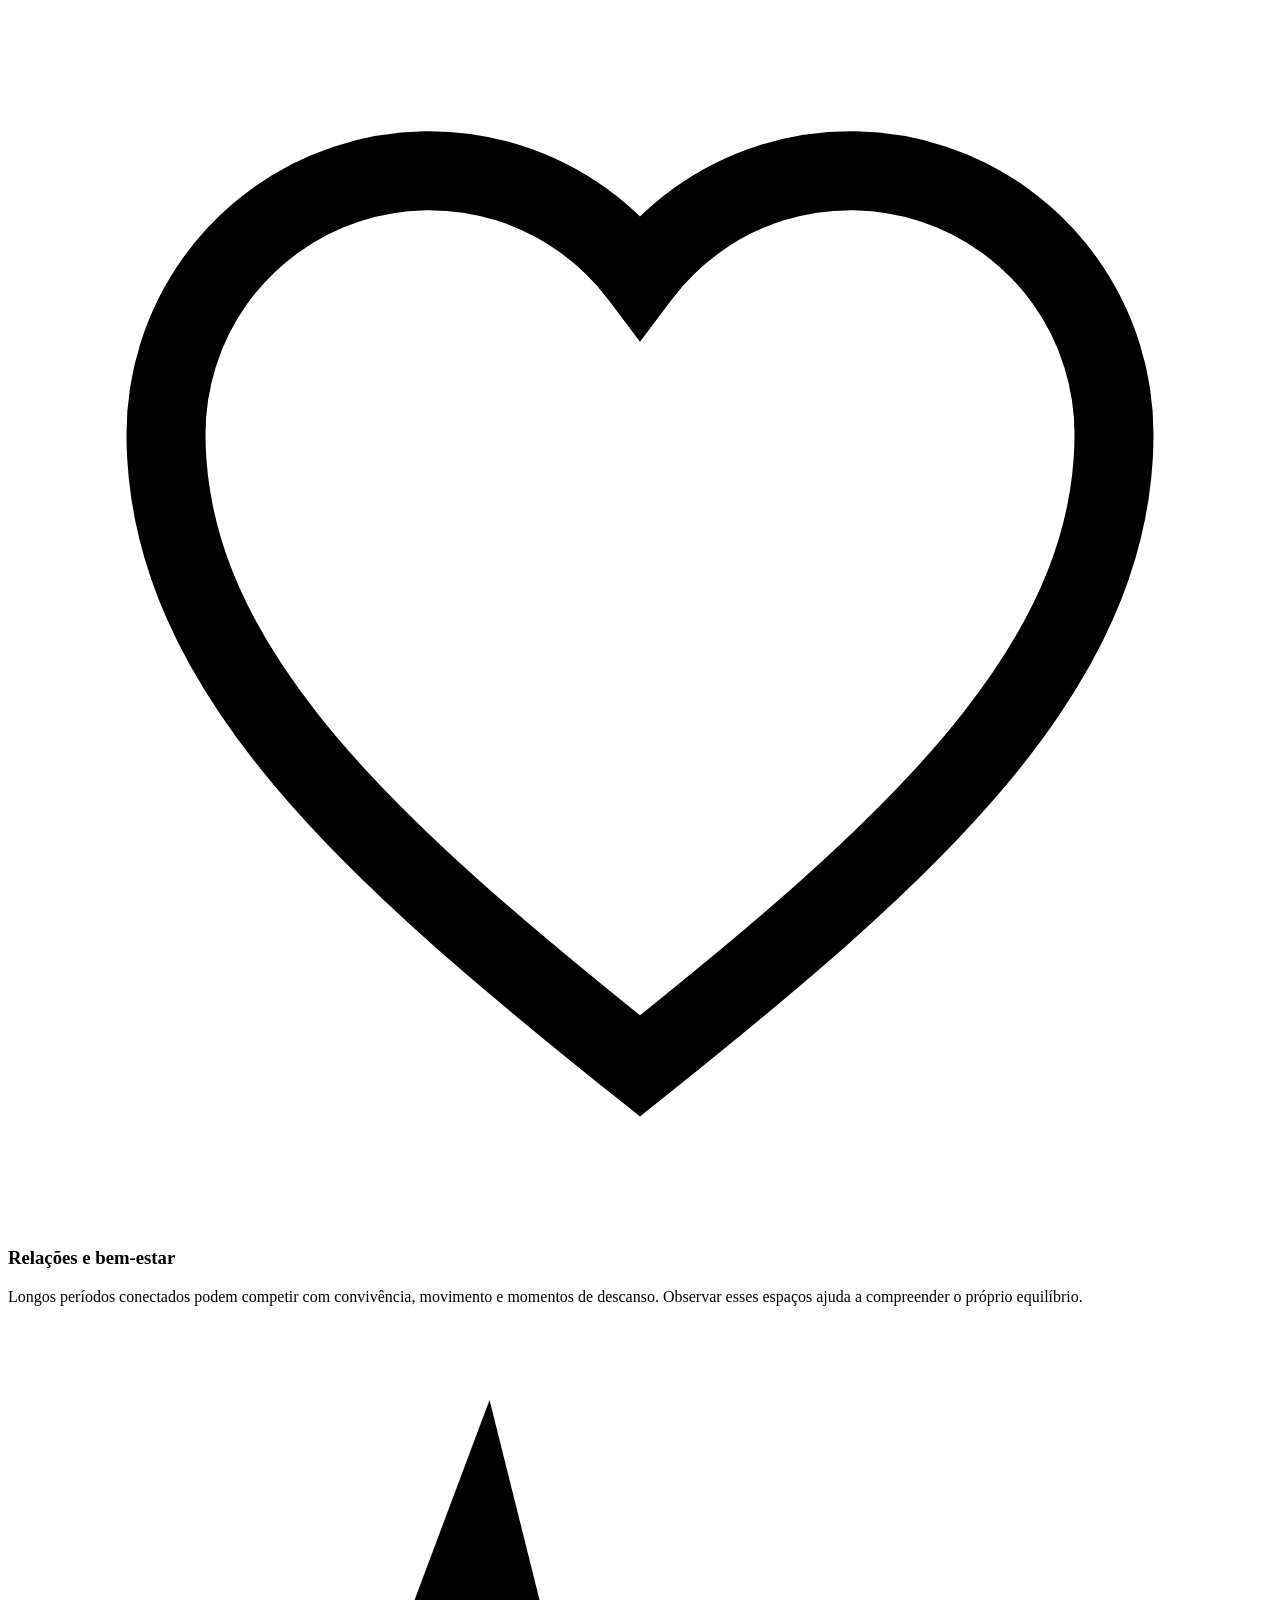
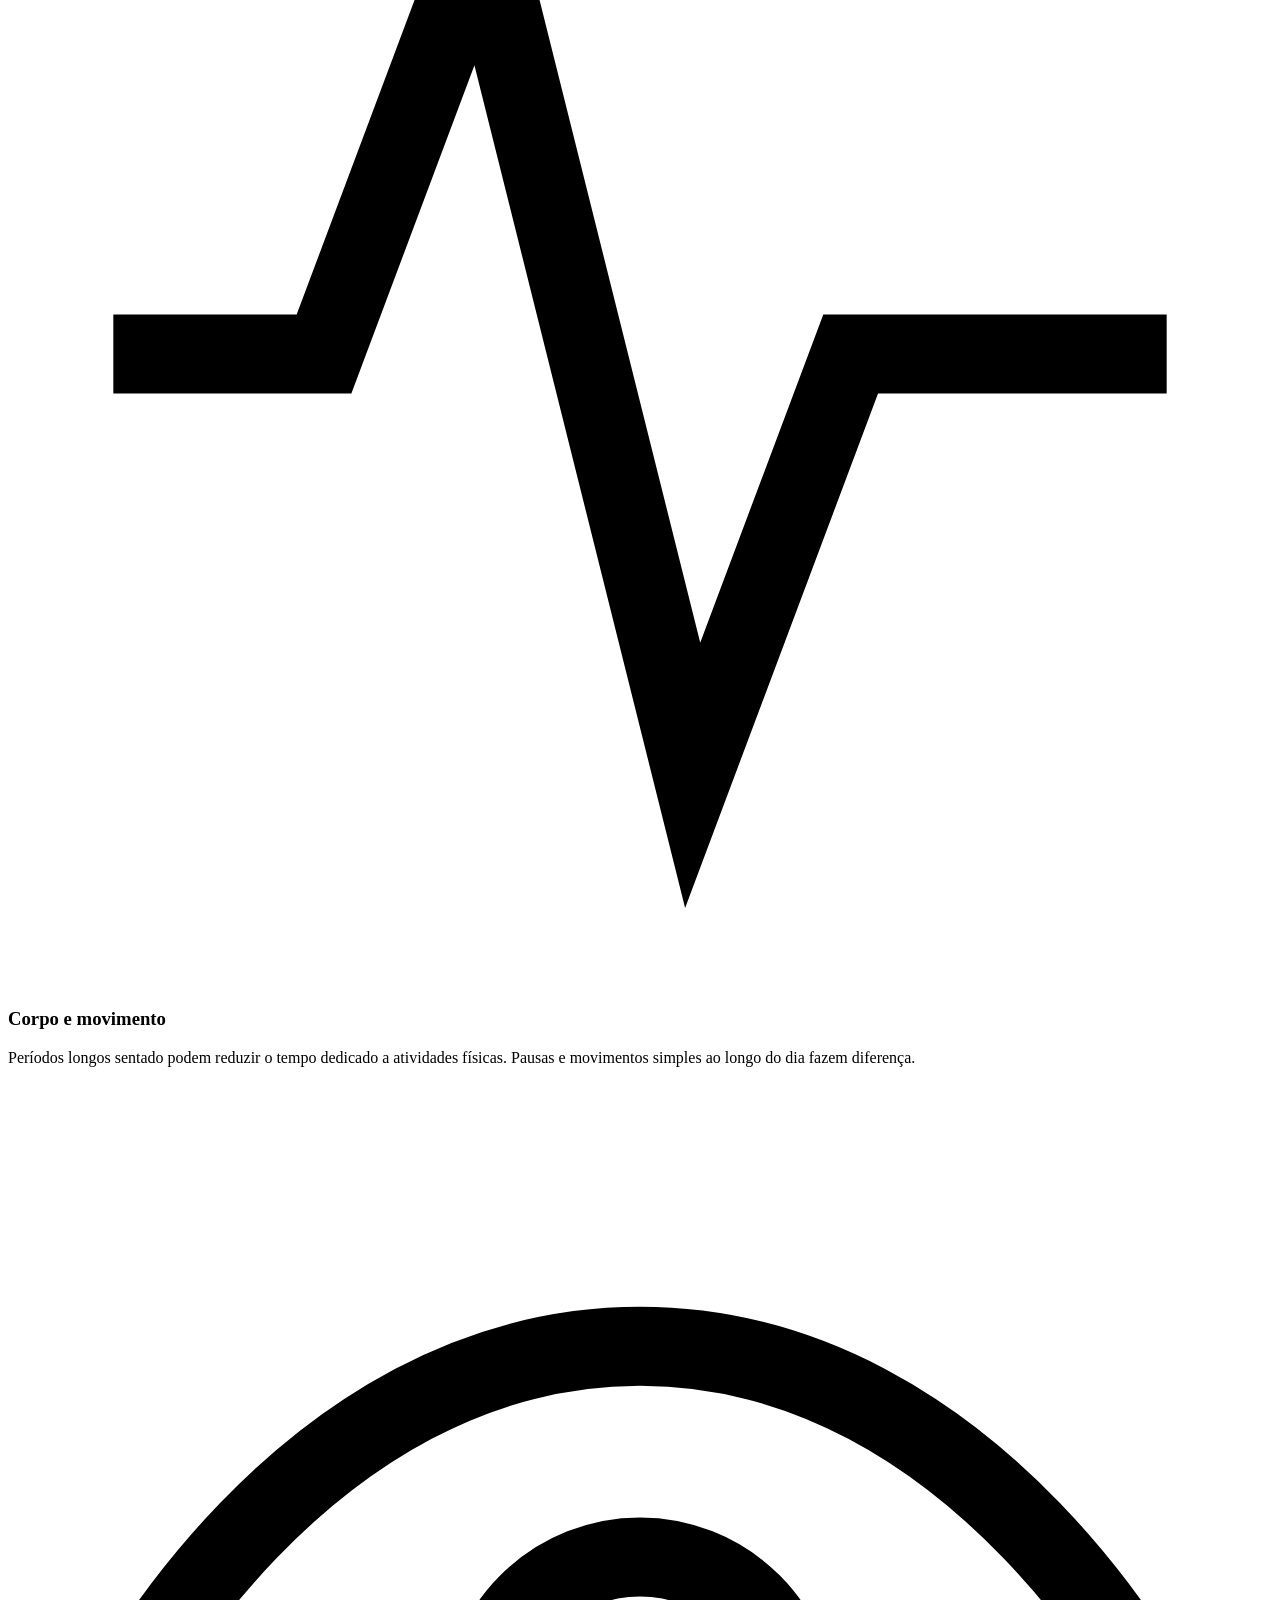
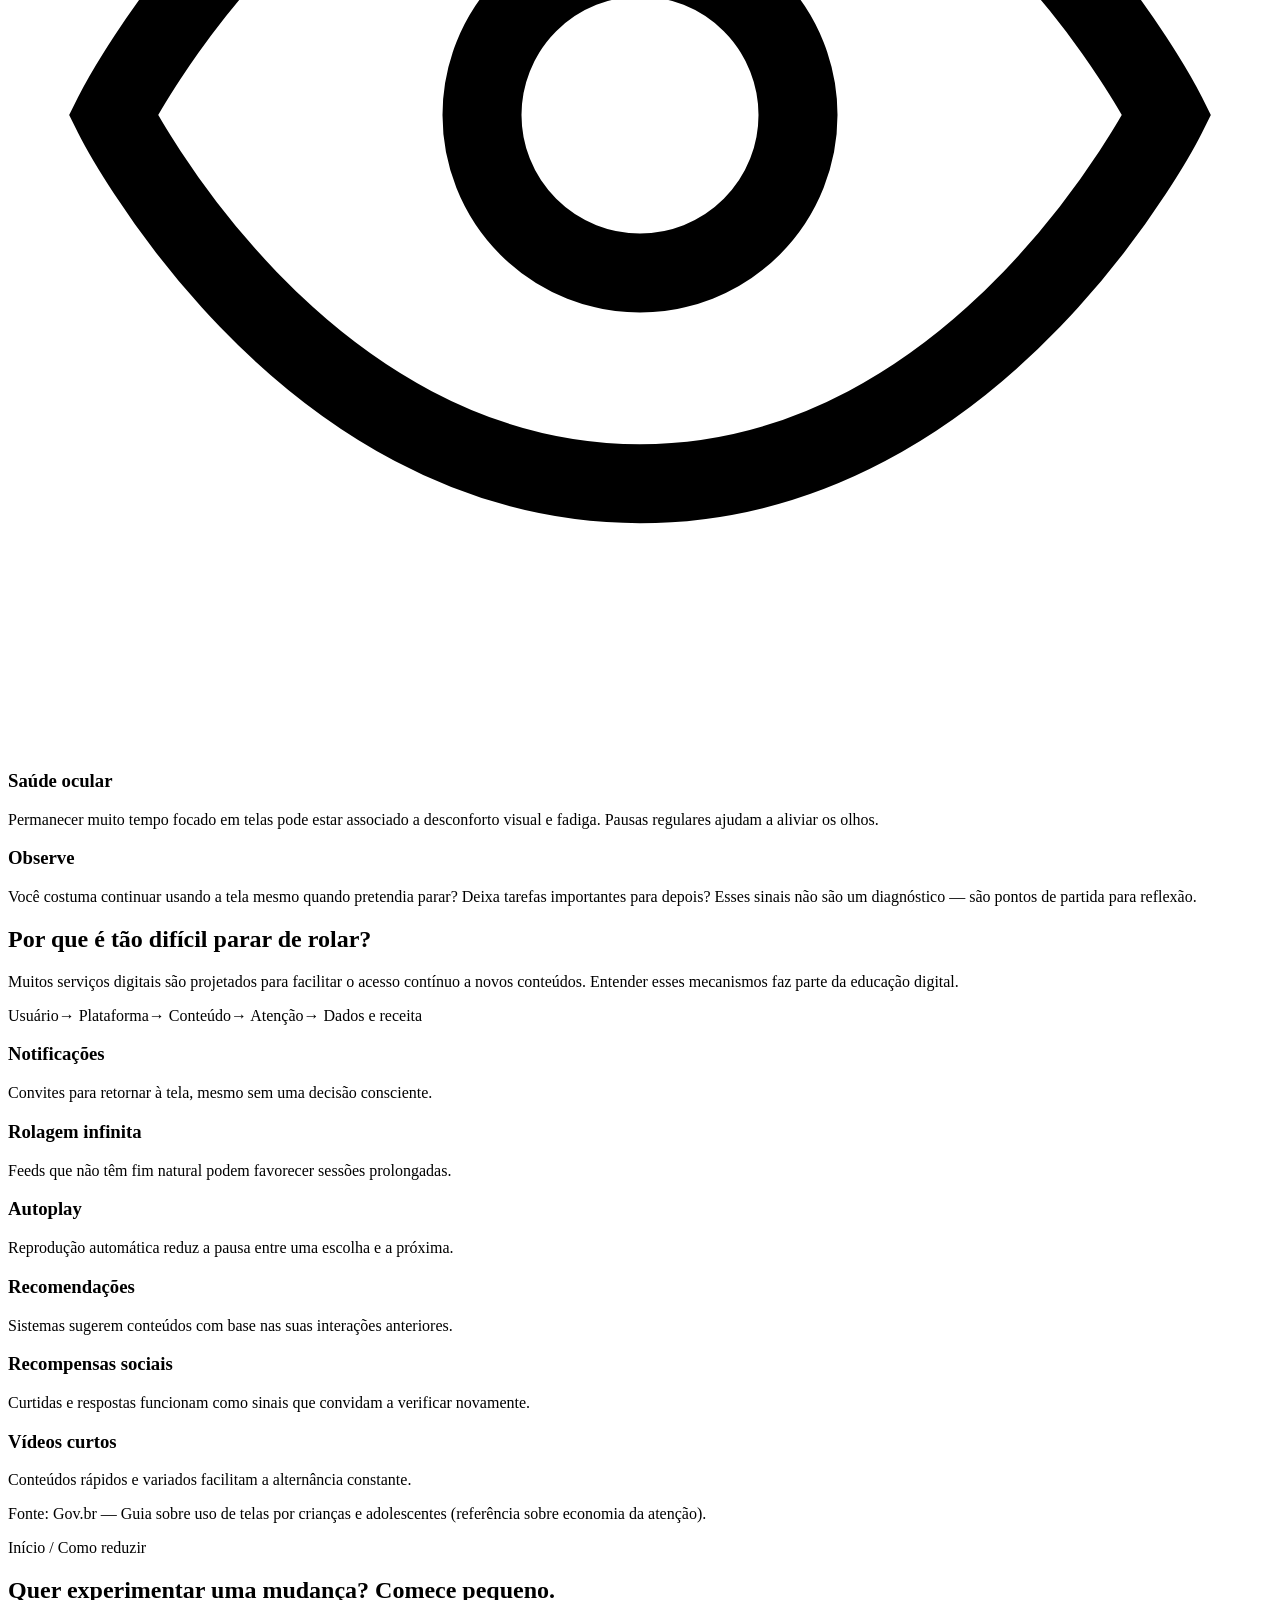
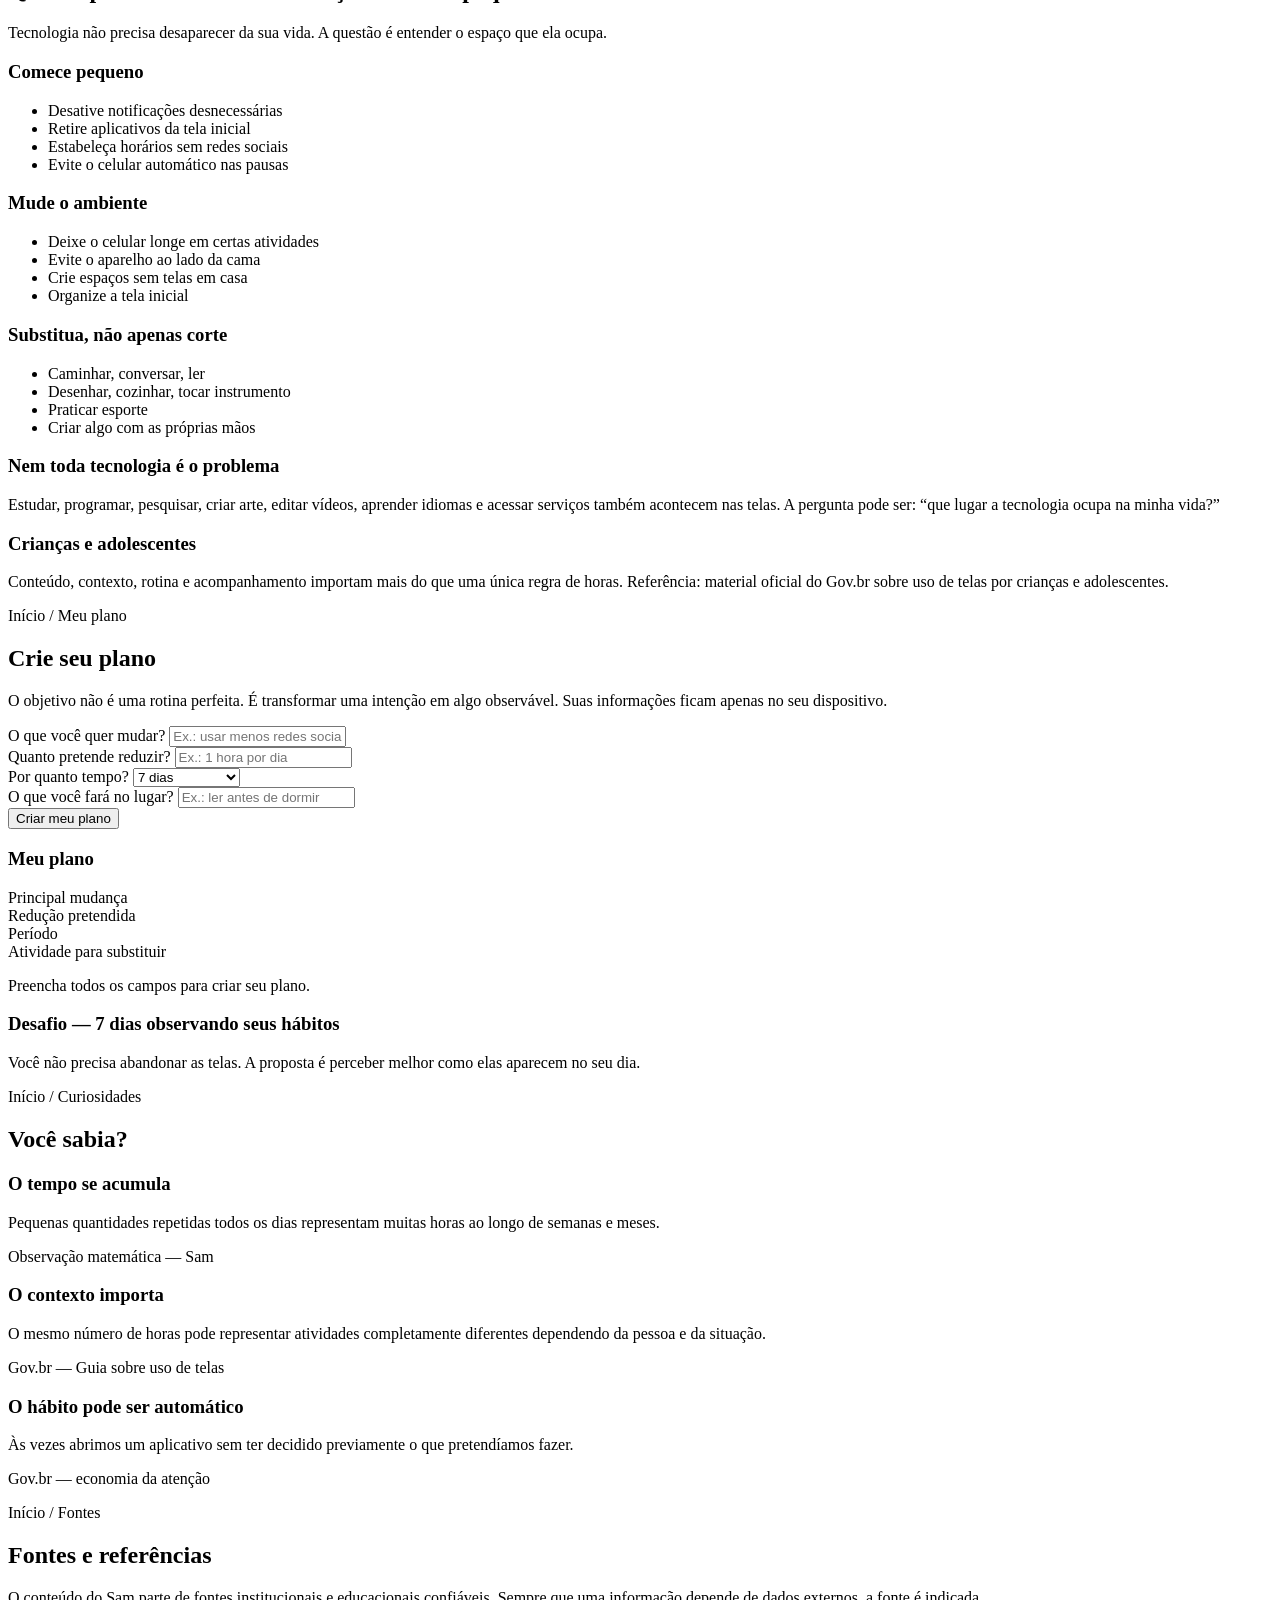
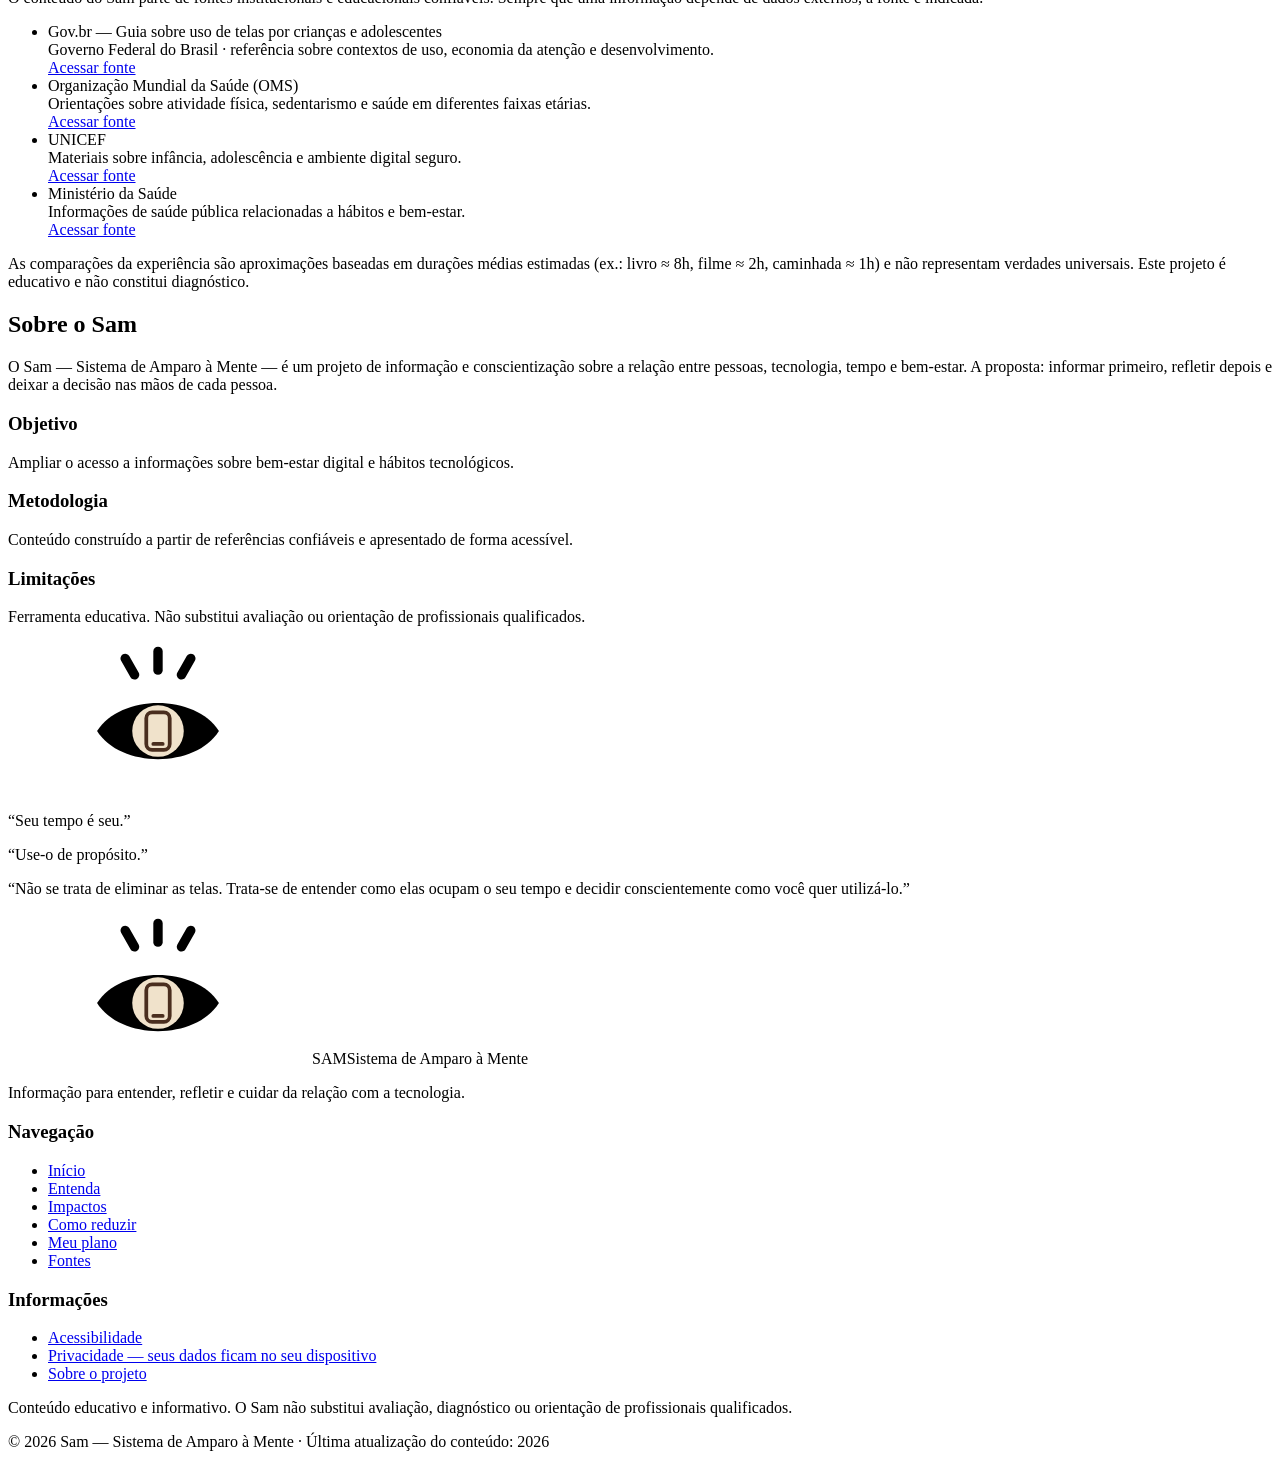
==== commit aad1d166: "Rename codigos/index.html to index.html" ====
--- a/index.html
+++ b/index.html
@@ -238,4 +238,194 @@
             <div class="bg-cocoa/40 rounded-2xl p-5 reveal"><h3 class="font-semibold">Rolagem infinita</h3><p class="mt-1 text-sm text-sand">Feeds que não têm fim natural podem favorecer sessões prolongadas.</p></div>
             <div class="bg-cocoa/40 rounded-2xl p-5 reveal"><h3 class="font-semibold">Autoplay</h3><p class="mt-1 text-sm text-sand">Reprodução automática reduz a pausa entre uma escolha e a próxima.</p></div>
             <div class="bg-cocoa/40 rounded-2xl p-5 reveal"><h3 class="font-semibold">Recomendações</h3><p class="mt-1 text-sm text-sand">Sistemas sugerem conteúdos com base nas suas interações anteriores.</p></div>
-            <div class="bg-cocoa/40
+            <div class="bg-cocoa/40 rounded-2xl p-5 reveal"><h3 class="font-semibold">Recompensas sociais</h3><p class="mt-1 text-sm text-sand">Curtidas e respostas funcionam como sinais que convidam a verificar novamente.</p></div>
+            <div class="bg-cocoa/40 rounded-2xl p-5 reveal"><h3 class="font-semibold">Vídeos curtos</h3><p class="mt-1 text-sm text-sand">Conteúdos rápidos e variados facilitam a alternância constante.</p></div>
+          </div>
+          <p class="mt-10 text-sm text-sand reveal">Fonte: Gov.br — Guia sobre uso de telas por crianças e adolescentes (referência sobre economia da atenção).</p>
+        </div>
+      </section>
+
+      <section id="reduzir" class="py-20 px-6">
+        <div class="max-w-6xl mx-auto">
+          <p class="text-xs text-clay uppercase tracking-widest mb-4">Início / Como reduzir</p>
+          <h2 class="font-display text-3xl md:text-4xl font-light reveal">Quer experimentar uma mudança? Comece pequeno.</h2>
+          <p class="mt-4 text-cocoa max-w-2xl reveal">Tecnologia não precisa desaparecer da sua vida. A questão é entender o espaço que ela ocupa.</p>
+          <div class="mt-10 grid lg:grid-cols-3 gap-5">
+            <div class="bg-cream/70 rounded-2xl p-7 reveal">
+              <h3 class="font-display text-xl font-semibold">Comece pequeno</h3>
+              <ul class="mt-4 space-y-2 text-sm text-cocoa list-disc list-inside">
+                <li>Desative notificações desnecessárias</li>
+                <li>Retire aplicativos da tela inicial</li>
+                <li>Estabeleça horários sem redes sociais</li>
+                <li>Evite o celular automático nas pausas</li>
+              </ul>
+            </div>
+            <div class="bg-cream/70 rounded-2xl p-7 reveal">
+              <h3 class="font-display text-xl font-semibold">Mude o ambiente</h3>
+              <ul class="mt-4 space-y-2 text-sm text-cocoa list-disc list-inside">
+                <li>Deixe o celular longe em certas atividades</li>
+                <li>Evite o aparelho ao lado da cama</li>
+                <li>Crie espaços sem telas em casa</li>
+                <li>Organize a tela inicial</li>
+              </ul>
+            </div>
+            <div class="bg-cream/70 rounded-2xl p-7 reveal">
+              <h3 class="font-display text-xl font-semibold">Substitua, não apenas corte</h3>
+              <ul class="mt-4 space-y-2 text-sm text-cocoa list-disc list-inside">
+                <li>Caminhar, conversar, ler</li>
+                <li>Desenhar, cozinhar, tocar instrumento</li>
+                <li>Praticar esporte</li>
+                <li>Criar algo com as próprias mãos</li>
+              </ul>
+            </div>
+          </div>
+          <div class="mt-10 grid md:grid-cols-2 gap-5">
+            <div class="border border-sand/50 rounded-2xl p-7 reveal">
+              <h3 class="font-semibold">Nem toda tecnologia é o problema</h3>
+              <p class="mt-2 text-sm text-cocoa">Estudar, programar, pesquisar, criar arte, editar vídeos, aprender idiomas e acessar serviços também acontecem nas telas. A pergunta pode ser: “que lugar a tecnologia ocupa na minha vida?”</p>
+            </div>
+            <div class="border border-sand/50 rounded-2xl p-7 reveal">
+              <h3 class="font-semibold">Crianças e adolescentes</h3>
+              <p class="mt-2 text-sm text-cocoa">Conteúdo, contexto, rotina e acompanhamento importam mais do que uma única regra de horas. Referência: material oficial do Gov.br sobre uso de telas por crianças e adolescentes.</p>
+            </div>
+          </div>
+        </div>
+      </section>
+
+      <section id="plano" class="py-20 px-6 bg-cream/60">
+        <div class="max-w-3xl mx-auto">
+          <p class="text-xs text-clay uppercase tracking-widest mb-4">Início / Meu plano</p>
+          <h2 class="font-display text-3xl md:text-4xl font-light reveal">Crie seu plano</h2>
+          <p class="mt-4 text-cocoa reveal">O objetivo não é uma rotina perfeita. É transformar uma intenção em algo observável. Suas informações ficam apenas no seu dispositivo.</p>
+          <form id="plan-form" class="mt-8 space-y-5 reveal" novalidate>
+            <div>
+              <label for="p-obj" class="block text-sm font-medium mb-1.5">O que você quer mudar?</label>
+              <input id="p-obj" type="text" required class="w-full rounded-xl border border-sand bg-linen px-4 py-3 focus:border-bark outline-none" placeholder="Ex.: usar menos redes sociais à noite">
+            </div>
+            <div class="grid sm:grid-cols-2 gap-5">
+              <div>
+                <label for="p-quanto" class="block text-sm font-medium mb-1.5">Quanto pretende reduzir?</label>
+                <input id="p-quanto" type="text" required class="w-full rounded-xl border border-sand bg-linen px-4 py-3 focus:border-bark outline-none" placeholder="Ex.: 1 hora por dia">
+              </div>
+              <div>
+                <label for="p-per" class="block text-sm font-medium mb-1.5">Por quanto tempo?</label>
+                <select id="p-per" class="w-full rounded-xl border border-sand bg-linen px-4 py-3 focus:border-bark outline-none">
+                  <option>7 dias</option><option>14 dias</option><option>30 dias</option><option>Personalizado</option>
+                </select>
+              </div>
+            </div>
+            <div>
+              <label for="p-lugar" class="block text-sm font-medium mb-1.5">O que você fará no lugar?</label>
+              <input id="p-lugar" type="text" required class="w-full rounded-xl border border-sand bg-linen px-4 py-3 focus:border-bark outline-none" placeholder="Ex.: ler antes de dormir">
+            </div>
+            <button type="submit" class="bg-bark text-linen rounded-full px-10 py-3.5 text-sm font-semibold tracking-widest uppercase hover:bg-cocoa transition-colors">Criar meu plano</button>
+          </form>
+          <div id="plan-result" class="hidden mt-8 bg-linen border border-sand rounded-2xl p-8">
+            <h3 class="font-display text-2xl font-semibold">Meu plano</h3>
+            <dl class="mt-4 space-y-3 text-cocoa">
+              <div><dt class="text-xs uppercase tracking-widest text-clay">Principal mudança</dt><dd id="r-obj" class="font-medium"></dd></div>
+              <div><dt class="text-xs uppercase tracking-widest text-clay">Redução pretendida</dt><dd id="r-quanto" class="font-medium"></dd></div>
+              <div><dt class="text-xs uppercase tracking-widest text-clay">Período</dt><dd id="r-per" class="font-medium"></dd></div>
+              <div><dt class="text-xs uppercase tracking-widest text-clay">Atividade para substituir</dt><dd id="r-lugar" class="font-medium"></dd></div>
+            </dl>
+            <p id="plan-error" class="hidden mt-4 text-sm text-clay">Preencha todos os campos para criar seu plano.</p>
+          </div>
+
+          <div class="mt-16">
+            <h3 class="font-display text-2xl font-light reveal">Desafio — 7 dias observando seus hábitos</h3>
+            <p class="mt-2 text-sm text-cocoa reveal">Você não precisa abandonar as telas. A proposta é perceber melhor como elas aparecem no seu dia.</p>
+            <div id="desafio" class="mt-6 space-y-3"></div>
+          </div>
+        </div>
+      </section>
+
+      <section id="curiosidades" class="py-20 px-6">
+        <div class="max-w-6xl mx-auto">
+          <p class="text-xs text-clay uppercase tracking-widest mb-4">Início / Curiosidades</p>
+          <h2 class="font-display text-3xl md:text-4xl font-light reveal">Você sabia?</h2>
+          <div class="mt-10 grid sm:grid-cols-2 lg:grid-cols-3 gap-5">
+            <div class="bg-cream/70 rounded-2xl p-6 reveal"><h3 class="font-semibold">O tempo se acumula</h3><p class="mt-2 text-sm text-cocoa">Pequenas quantidades repetidas todos os dias representam muitas horas ao longo de semanas e meses.</p><p class="mt-3 text-xs text-clay">Observação matemática — Sam</p></div>
+            <div class="bg-cream/70 rounded-2xl p-6 reveal"><h3 class="font-semibold">O contexto importa</h3><p class="mt-2 text-sm text-cocoa">O mesmo número de horas pode representar atividades completamente diferentes dependendo da pessoa e da situação.</p><p class="mt-3 text-xs text-clay">Gov.br — Guia sobre uso de telas</p></div>
+            <div class="bg-cream/70 rounded-2xl p-6 reveal"><h3 class="font-semibold">O hábito pode ser automático</h3><p class="mt-2 text-sm text-cocoa">Às vezes abrimos um aplicativo sem ter decidido previamente o que pretendíamos fazer.</p><p class="mt-3 text-xs text-clay">Gov.br — economia da atenção</p></div>
+          </div>
+        </div>
+      </section>
+
+      <section id="fontes" class="py-20 px-6 bg-cream/60">
+        <div class="max-w-4xl mx-auto">
+          <p class="text-xs text-clay uppercase tracking-widest mb-4">Início / Fontes</p>
+          <h2 class="font-display text-3xl md:text-4xl font-light reveal">Fontes e referências</h2>
+          <p class="mt-4 text-cocoa reveal">O conteúdo do Sam parte de fontes institucionais e educacionais confiáveis. Sempre que uma informação depende de dados externos, a fonte é indicada.</p>
+          <ul class="mt-8 space-y-4 text-sm reveal">
+            <li class="bg-linen border border-sand/40 rounded-xl p-5"><span class="font-semibold">Gov.br — Guia sobre uso de telas por crianças e adolescentes</span><br><span class="text-cocoa">Governo Federal do Brasil · referência sobre contextos de uso, economia da atenção e desenvolvimento.</span><br><a href="https://www.gov.br" class="underline underline-offset-4 text-clay hover:text-bark">Acessar fonte</a></li>
+            <li class="bg-linen border border-sand/40 rounded-xl p-5"><span class="font-semibold">Organização Mundial da Saúde (OMS)</span><br><span class="text-cocoa">Orientações sobre atividade física, sedentarismo e saúde em diferentes faixas etárias.</span><br><a href="https://www.who.int" class="underline underline-offset-4 text-clay hover:text-bark">Acessar fonte</a></li>
+            <li class="bg-linen border border-sand/40 rounded-xl p-5"><span class="font-semibold">UNICEF</span><br><span class="text-cocoa">Materiais sobre infância, adolescência e ambiente digital seguro.</span><br><a href="https://www.unicef.org/brazil" class="underline underline-offset-4 text-clay hover:text-bark">Acessar fonte</a></li>
+            <li class="bg-linen border border-sand/40 rounded-xl p-5"><span class="font-semibold">Ministério da Saúde</span><br><span class="text-cocoa">Informações de saúde pública relacionadas a hábitos e bem-estar.</span><br><a href="https://www.gov.br/saude" class="underline underline-offset-4 text-clay hover:text-bark">Acessar fonte</a></li>
+          </ul>
+          <p class="mt-6 text-xs text-clay reveal">As comparações da experiência são aproximações baseadas em durações médias estimadas (ex.: livro ≈ 8h, filme ≈ 2h, caminhada ≈ 1h) e não representam verdades universais. Este projeto é educativo e não constitui diagnóstico.</p>
+        </div>
+      </section>
+
+      <section id="sobre" class="py-20 px-6">
+        <div class="max-w-4xl mx-auto">
+          <h2 class="font-display text-3xl md:text-4xl font-light reveal">Sobre o Sam</h2>
+          <p class="mt-4 text-cocoa reveal">O Sam — Sistema de Amparo à Mente — é um projeto de informação e conscientização sobre a relação entre pessoas, tecnologia, tempo e bem-estar. A proposta: informar primeiro, refletir depois e deixar a decisão nas mãos de cada pessoa.</p>
+          <div class="mt-8 grid sm:grid-cols-3 gap-5 text-sm reveal">
+            <div class="border border-sand/40 rounded-2xl p-6"><h3 class="font-semibold">Objetivo</h3><p class="mt-2 text-cocoa">Ampliar o acesso a informações sobre bem-estar digital e hábitos tecnológicos.</p></div>
+            <div class="border border-sand/40 rounded-2xl p-6"><h3 class="font-semibold">Metodologia</h3><p class="mt-2 text-cocoa">Conteúdo construído a partir de referências confiáveis e apresentado de forma acessível.</p></div>
+            <div class="border border-sand/40 rounded-2xl p-6"><h3 class="font-semibold">Limitações</h3><p class="mt-2 text-cocoa">Ferramenta educativa. Não substitui avaliação ou orientação de profissionais qualificados.</p></div>
+          </div>
+          <div class="mt-16 text-center reveal">
+            <div class="text-bark w-14 h-14 mx-auto"><svg class="w-full h-full"><use href="#logo-eye"/></svg></div>
+            <p class="mt-6 font-display text-3xl font-light">“Seu tempo é seu.”</p>
+            <p class="mt-2 font-display text-3xl font-light">“Use-o de propósito.”</p>
+            <p class="mt-8 text-sm text-cocoa max-w-xl mx-auto">“Não se trata de eliminar as telas. Trata-se de entender como elas ocupam o seu tempo e decidir conscientemente como você quer utilizá-lo.”</p>
+          </div>
+        </div>
+      </section>
+
+    </div>
+  </main>
+
+  <footer id="site-footer" class="bg-bark text-linen mt-10 opacity-0 transition-opacity duration-1000 hidden">
+    <div class="max-w-6xl mx-auto px-6 py-14 grid md:grid-cols-3 gap-10">
+      <div>
+        <div class="flex items-center gap-2.5">
+          <svg class="w-9 h-9"><use href="#logo-eye"/></svg>
+          <span><span class="block font-display font-semibold text-xl">SAM</span><span class="text-xs text-sand">Sistema de Amparo à Mente</span></span>
+        </div>
+        <p class="mt-4 text-sm text-sand">Informação para entender, refletir e cuidar da relação com a tecnologia.</p>
+      </div>
+      <div>
+        <h3 class="text-xs uppercase tracking-widest text-sand mb-4">Navegação</h3>
+        <ul class="space-y-2 text-sm">
+          <li><a href="#portal-hero" class="hover:text-sand">Início</a></li>
+          <li><a href="#entenda" class="hover:text-sand">Entenda</a></li>
+          <li><a href="#impactos" class="hover:text-sand">Impactos</a></li>
+          <li><a href="#reduzir" class="hover:text-sand">Como reduzir</a></li>
+          <li><a href="#plano" class="hover:text-sand">Meu plano</a></li>
+          <li><a href="#fontes" class="hover:text-sand">Fontes</a></li>
+        </ul>
+      </div>
+      <div>
+        <h3 class="text-xs uppercase tracking-widest text-sand mb-4">Informações</h3>
+        <ul class="space-y-2 text-sm">
+          <li><a href="#sobre" class="hover:text-sand">Acessibilidade</a></li>
+          <li><a href="#sobre" class="hover:text-sand">Privacidade — seus dados ficam no seu dispositivo</a></li>
+          <li><a href="#sobre" class="hover:text-sand">Sobre o projeto</a></li>
+        </ul>
+      </div>
+    </div>
+    <div class="border-t border-cocoa/50">
+      <div class="max-w-6xl mx-auto px-6 py-6 text-xs text-sand space-y-2">
+        <p>Conteúdo educativo e informativo. O Sam não substitui avaliação, diagnóstico ou orientação de profissionais qualificados.</p>
+        <p>© 2026 Sam — Sistema de Amparo à Mente · Última atualização do conteúdo: 2026</p>
+      </div>
+    </div>
+  </footer>
+</div>
+
+<script src="script.js" defer></script>
+
+</body>
+</html>
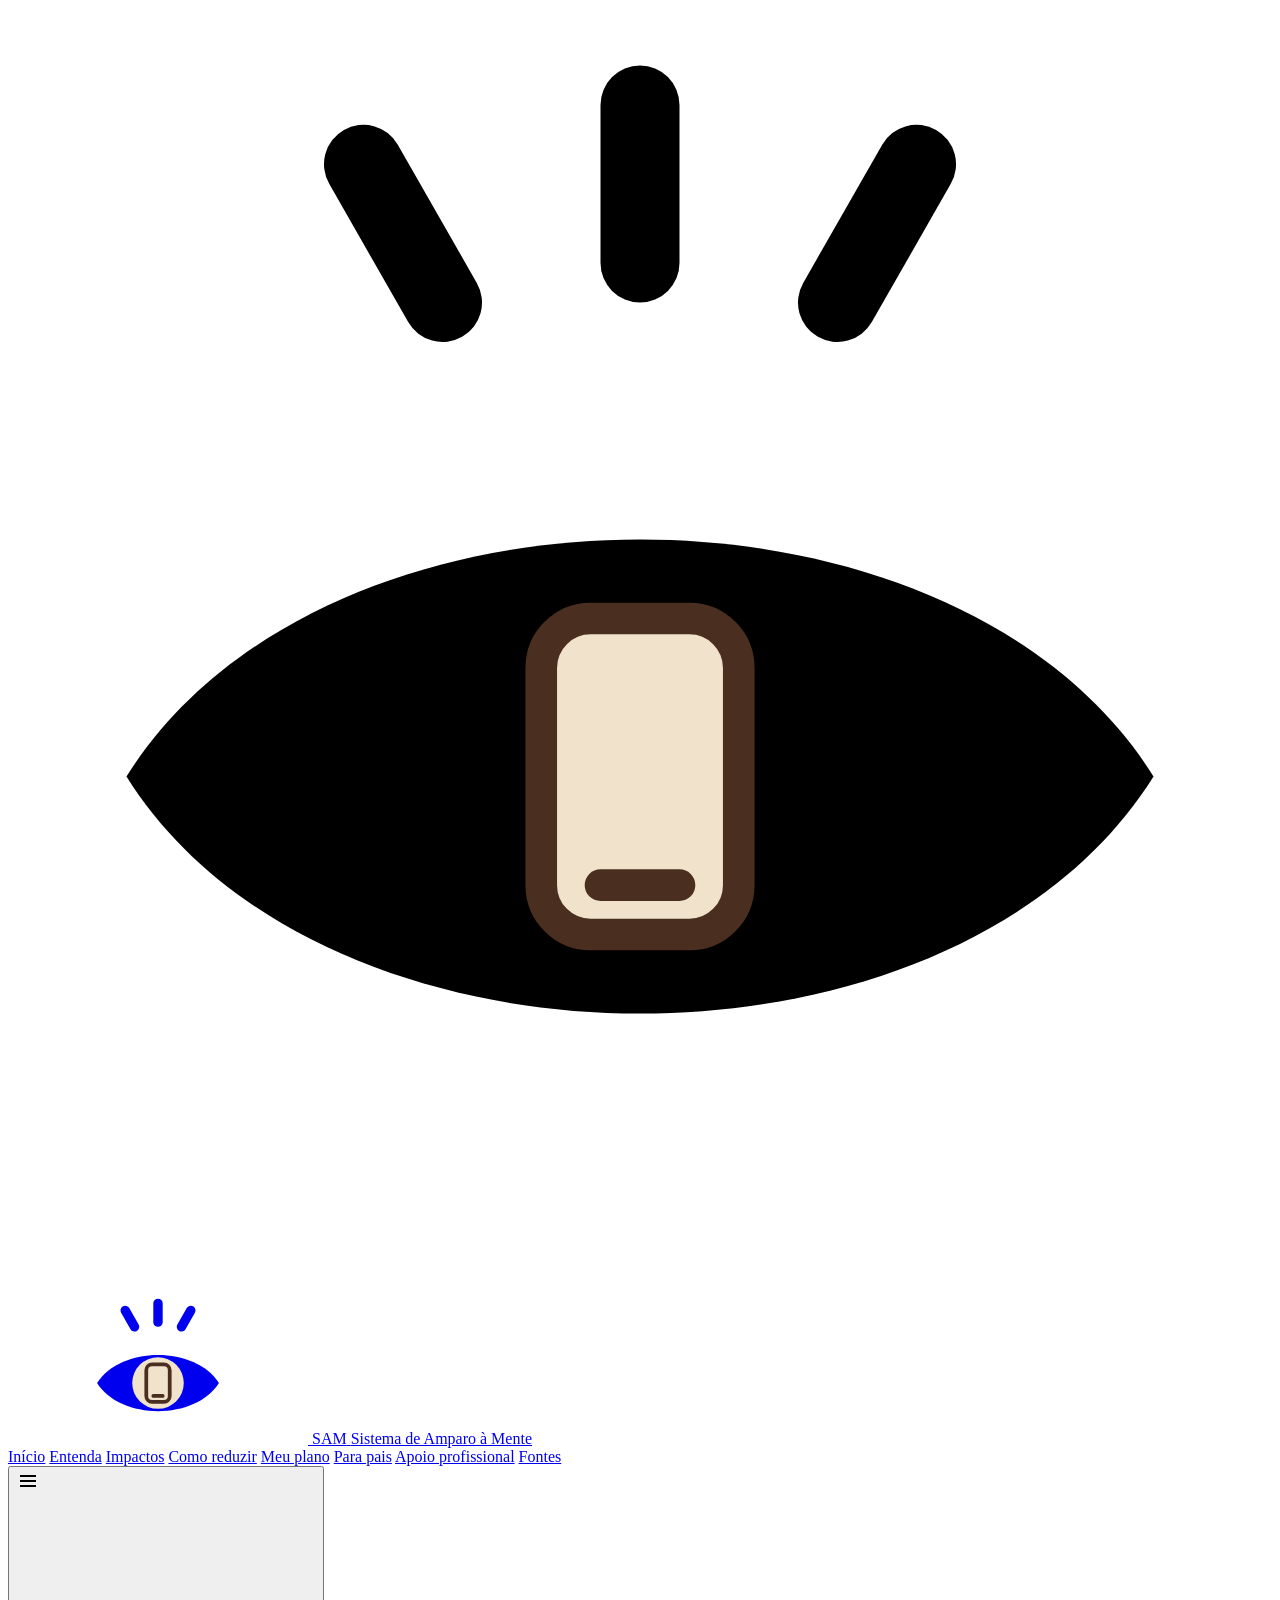
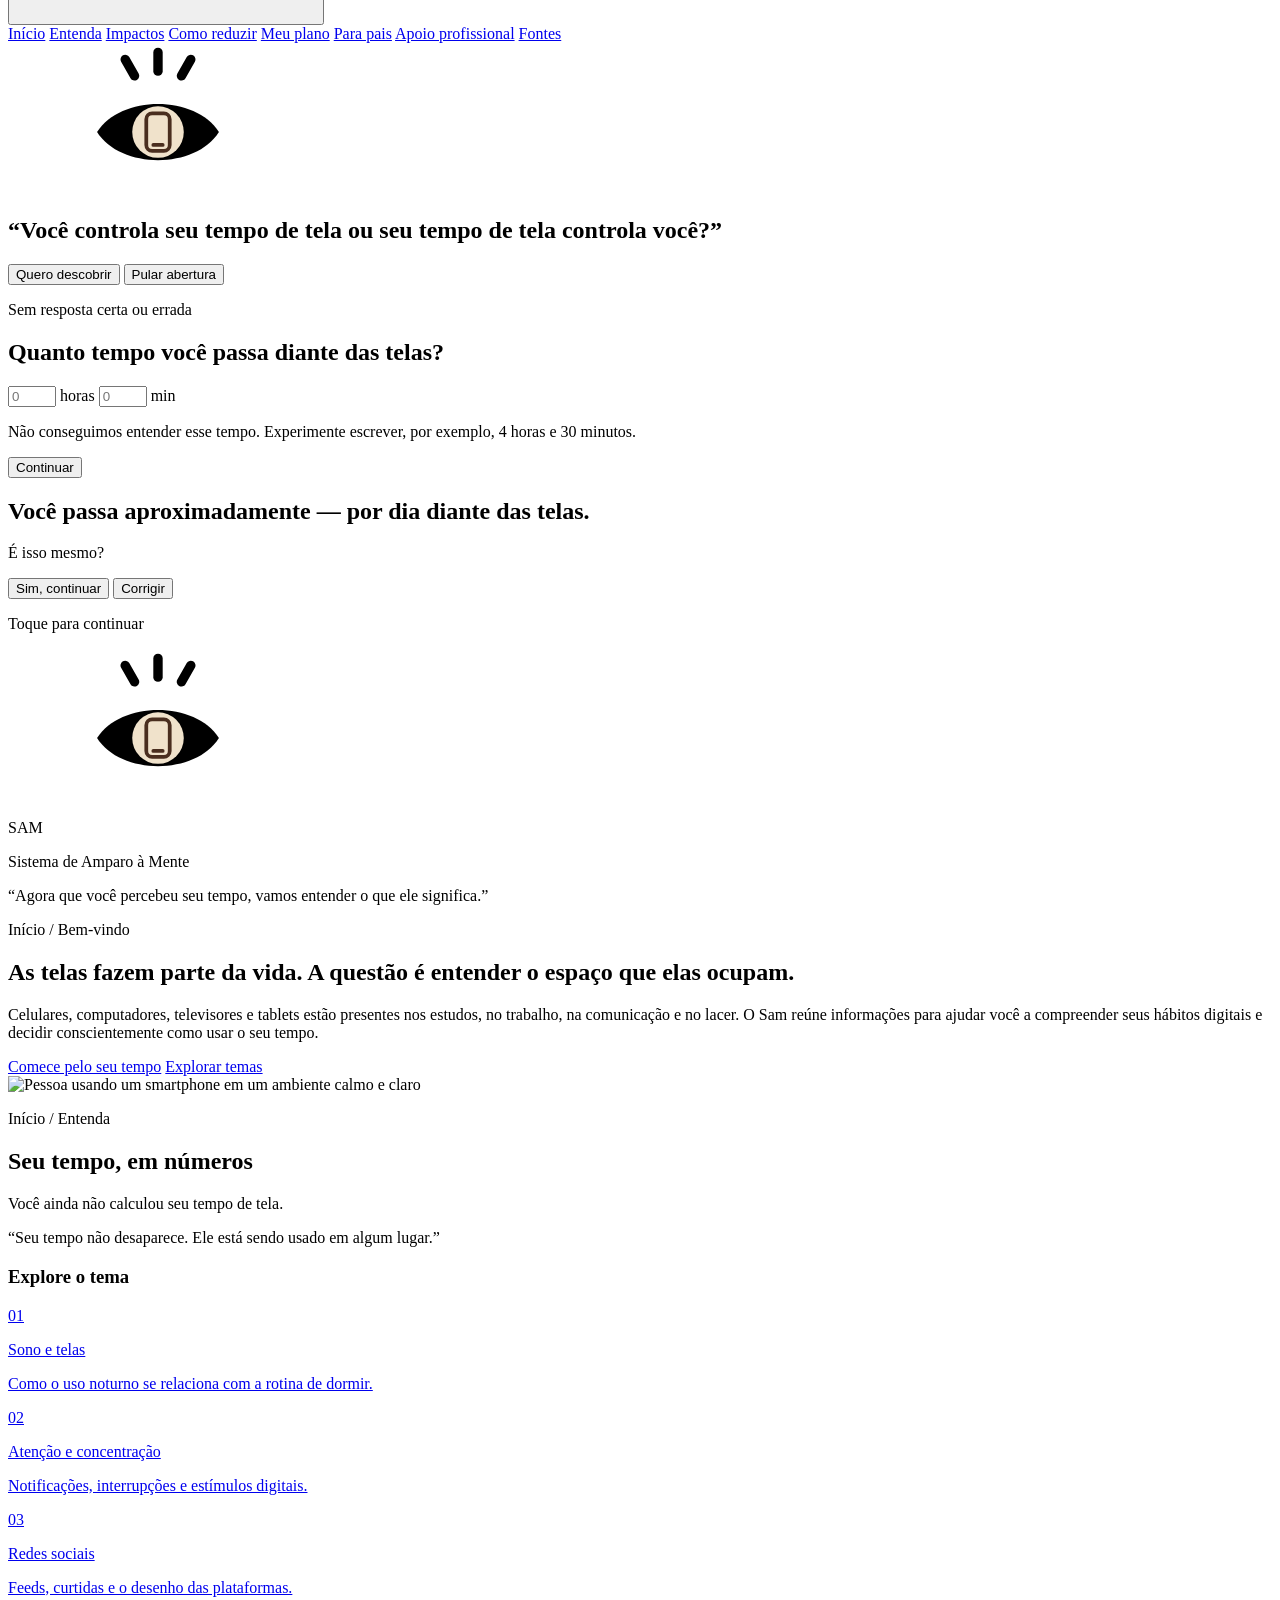
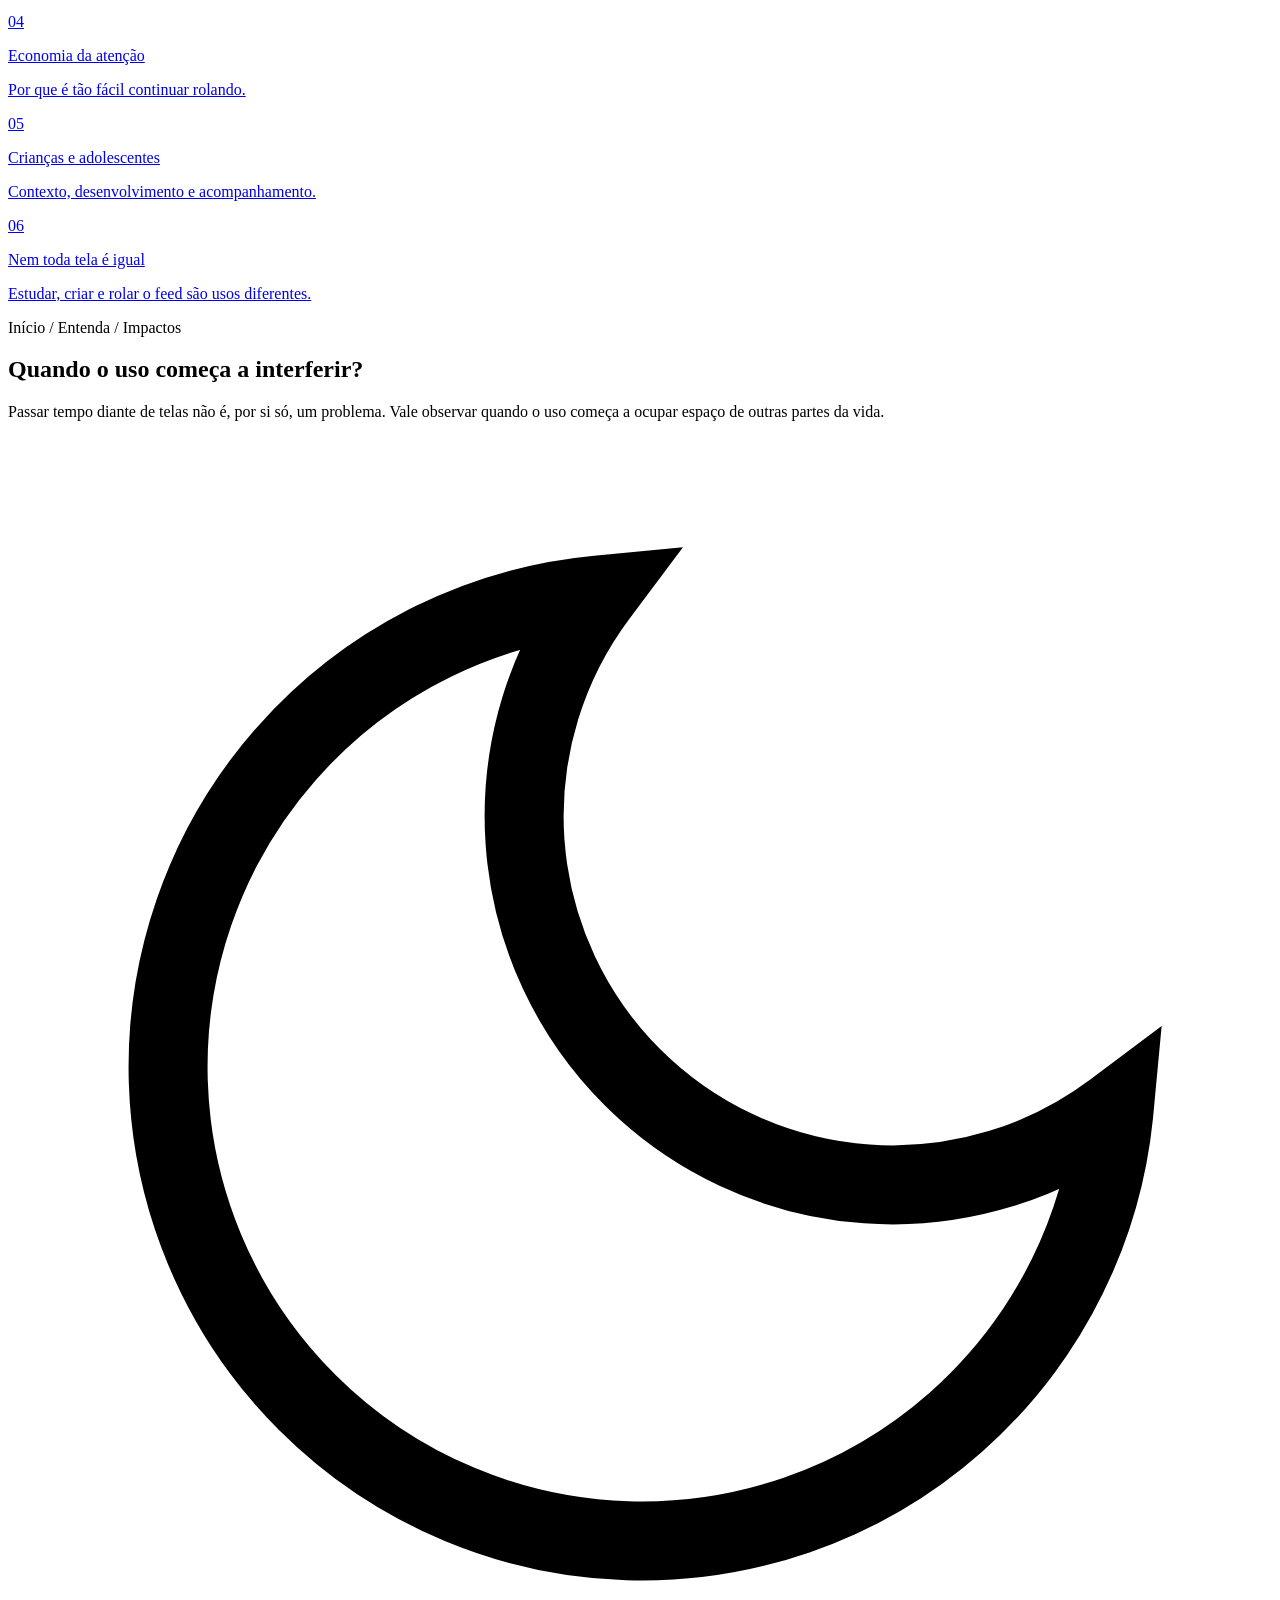
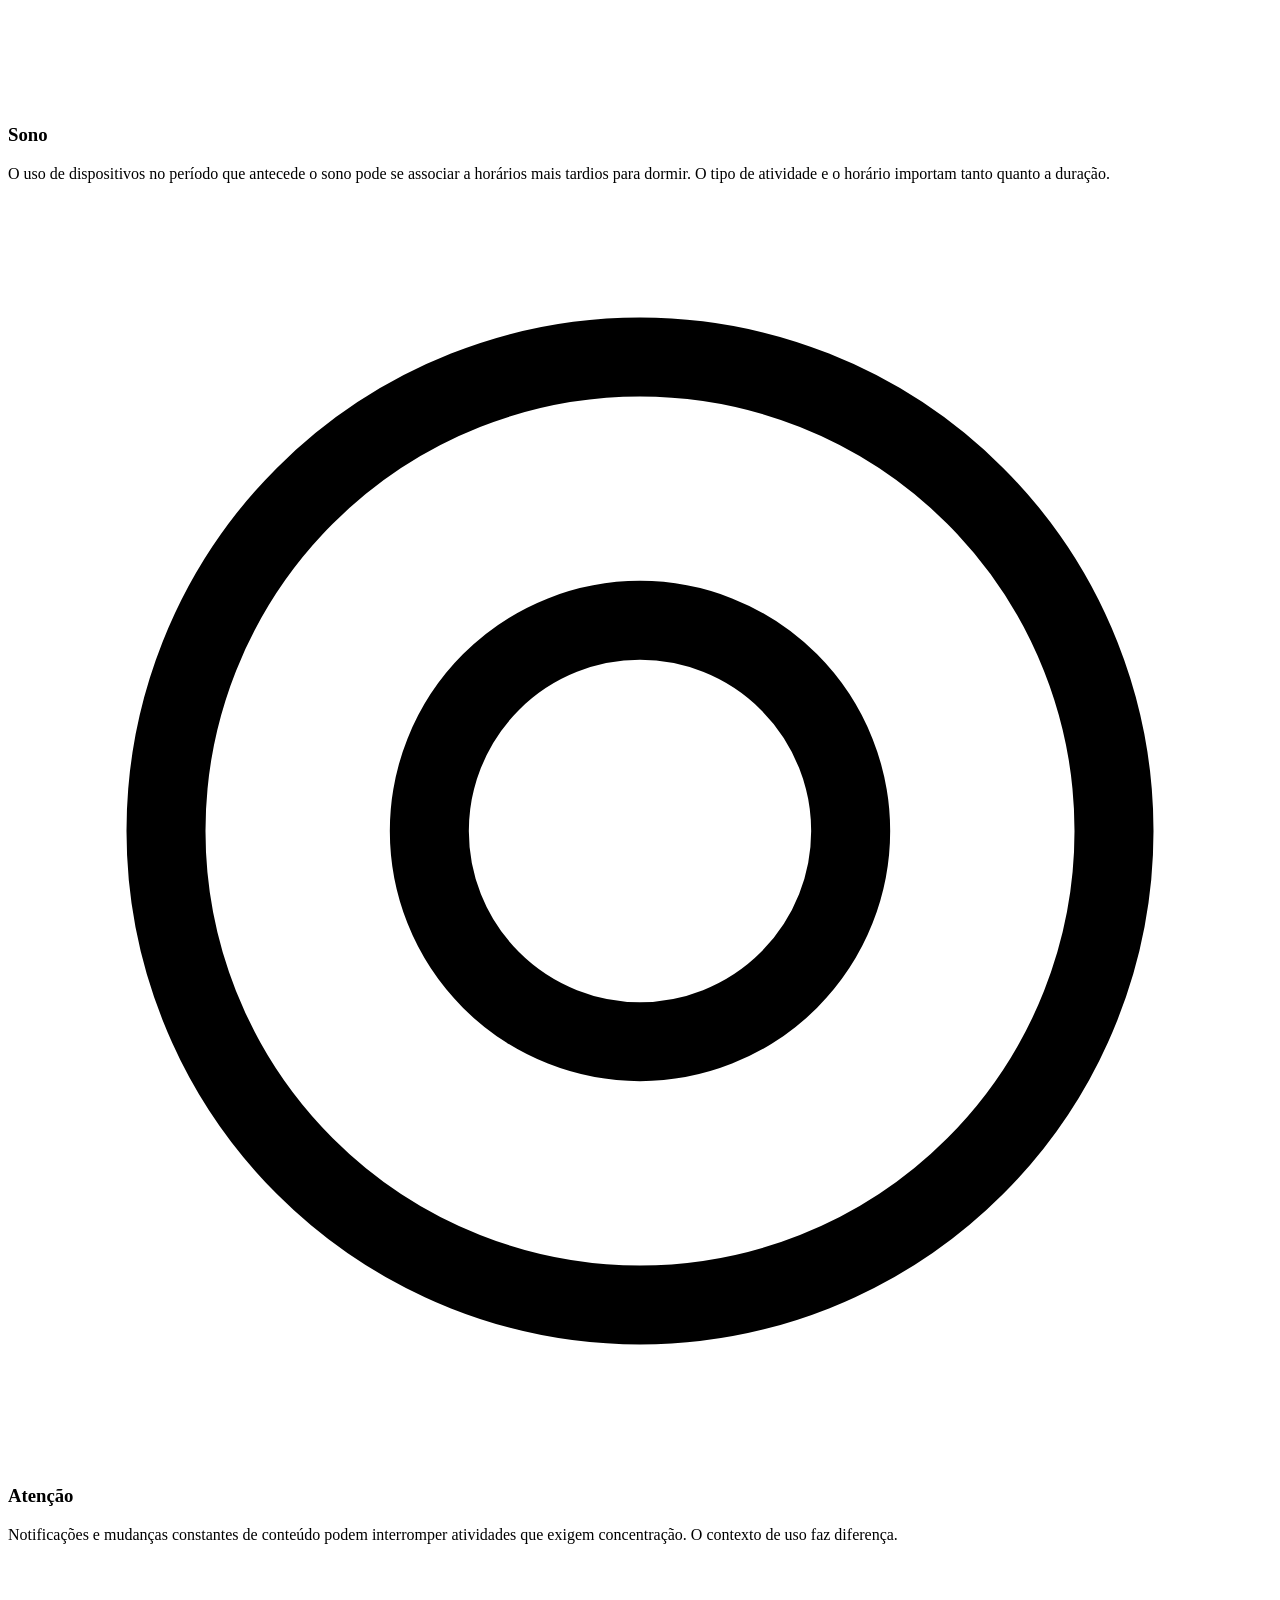
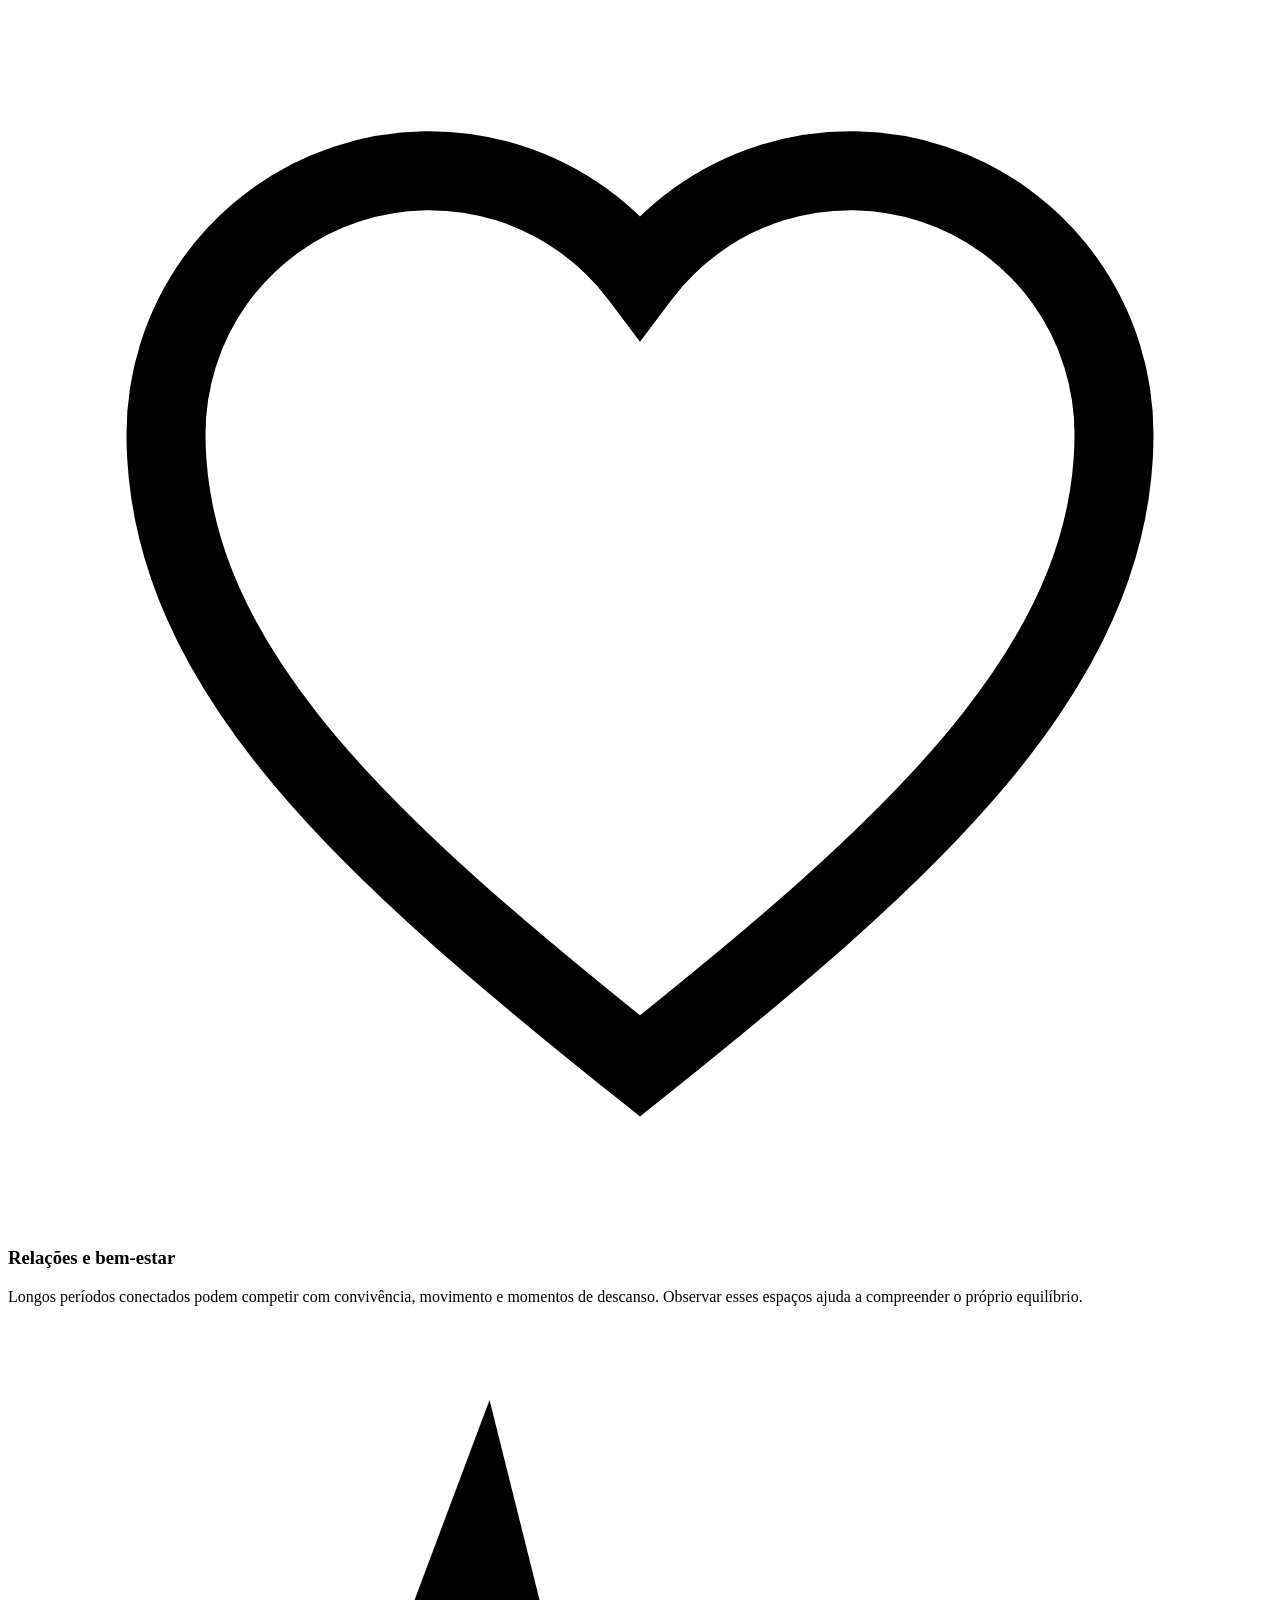
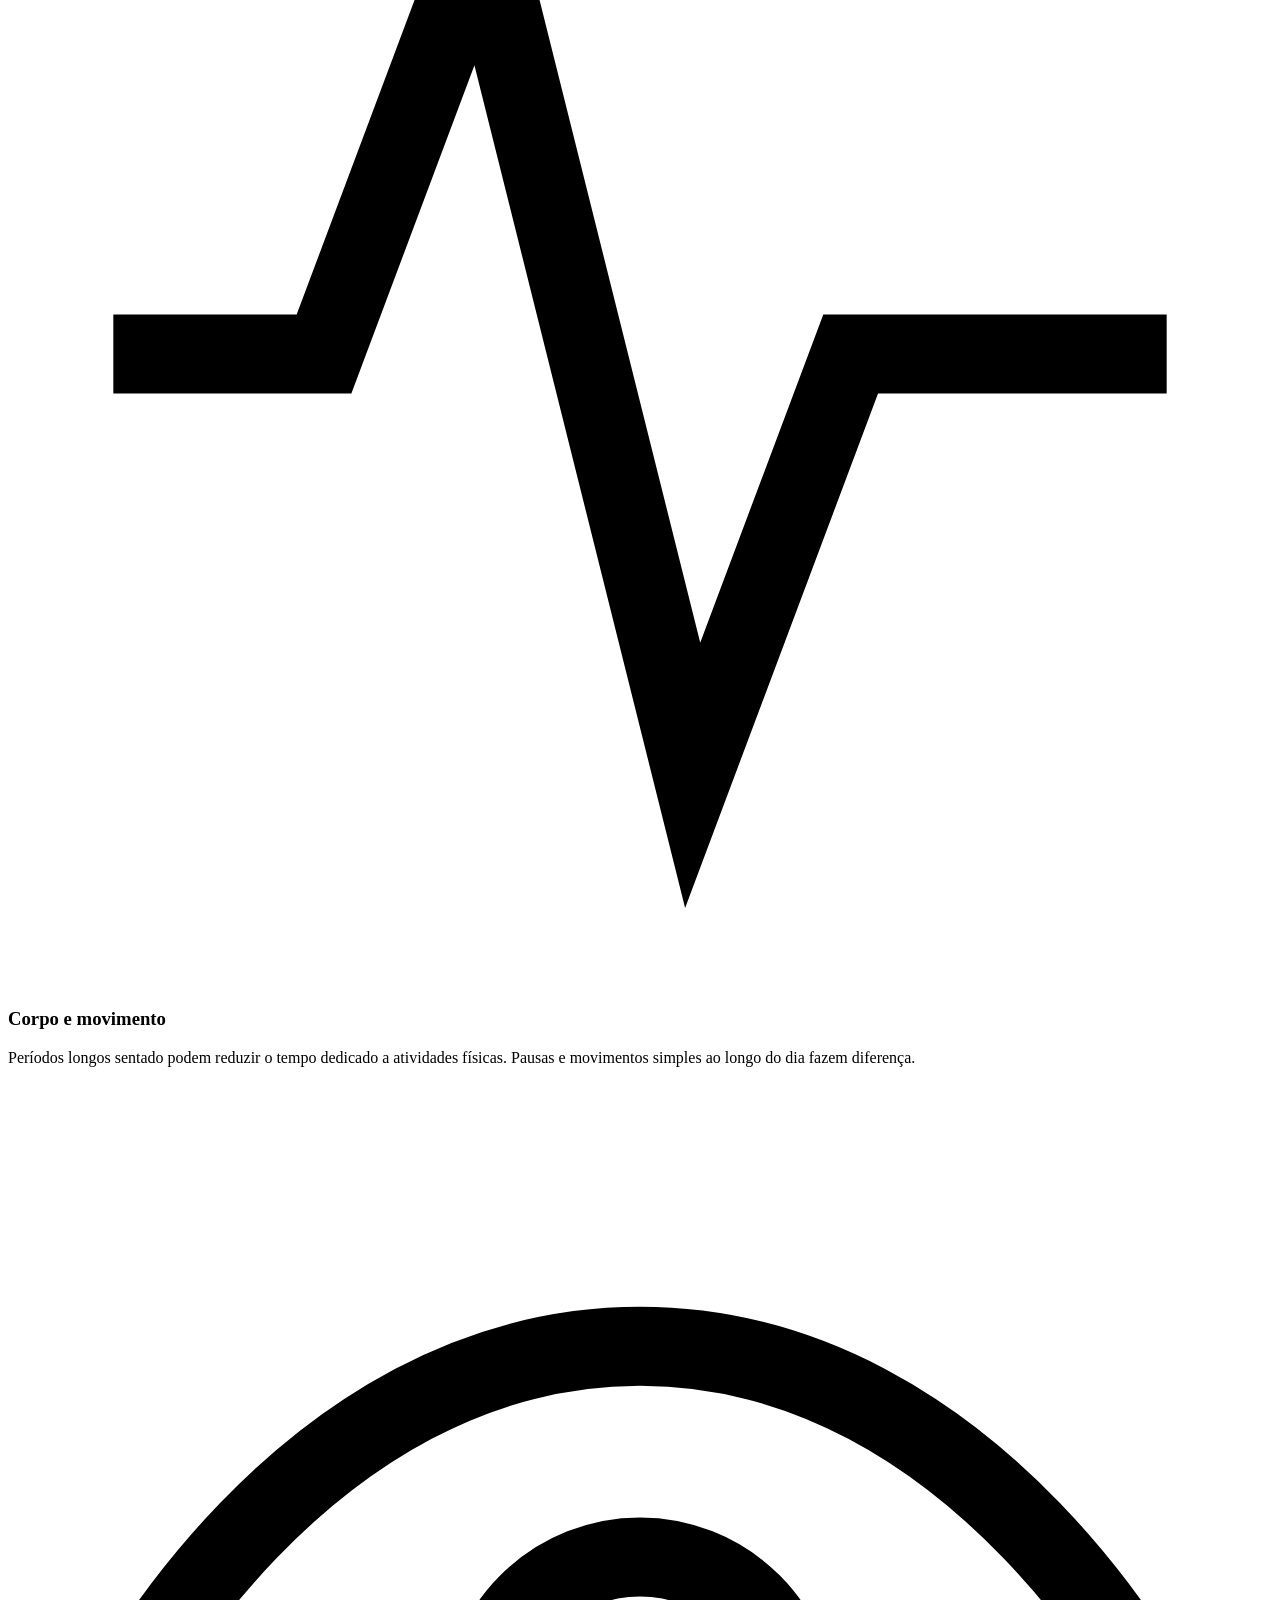
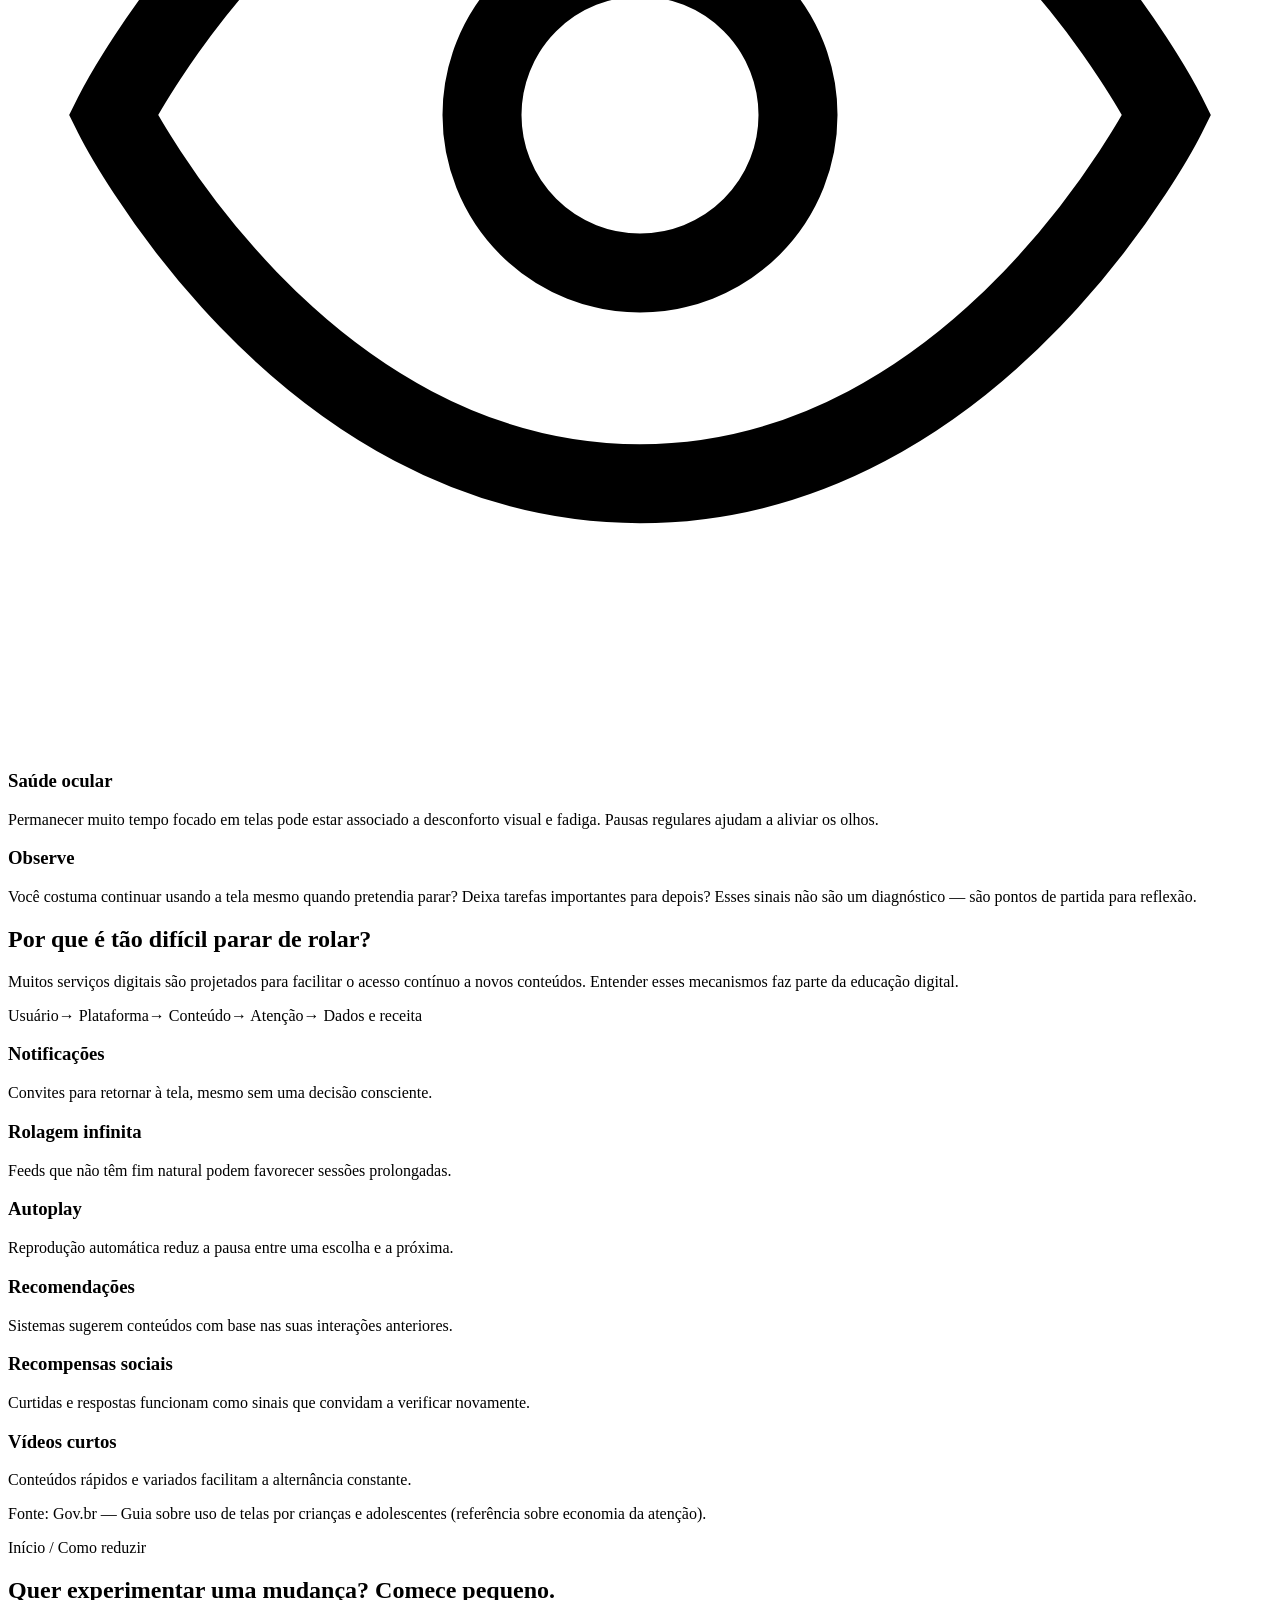
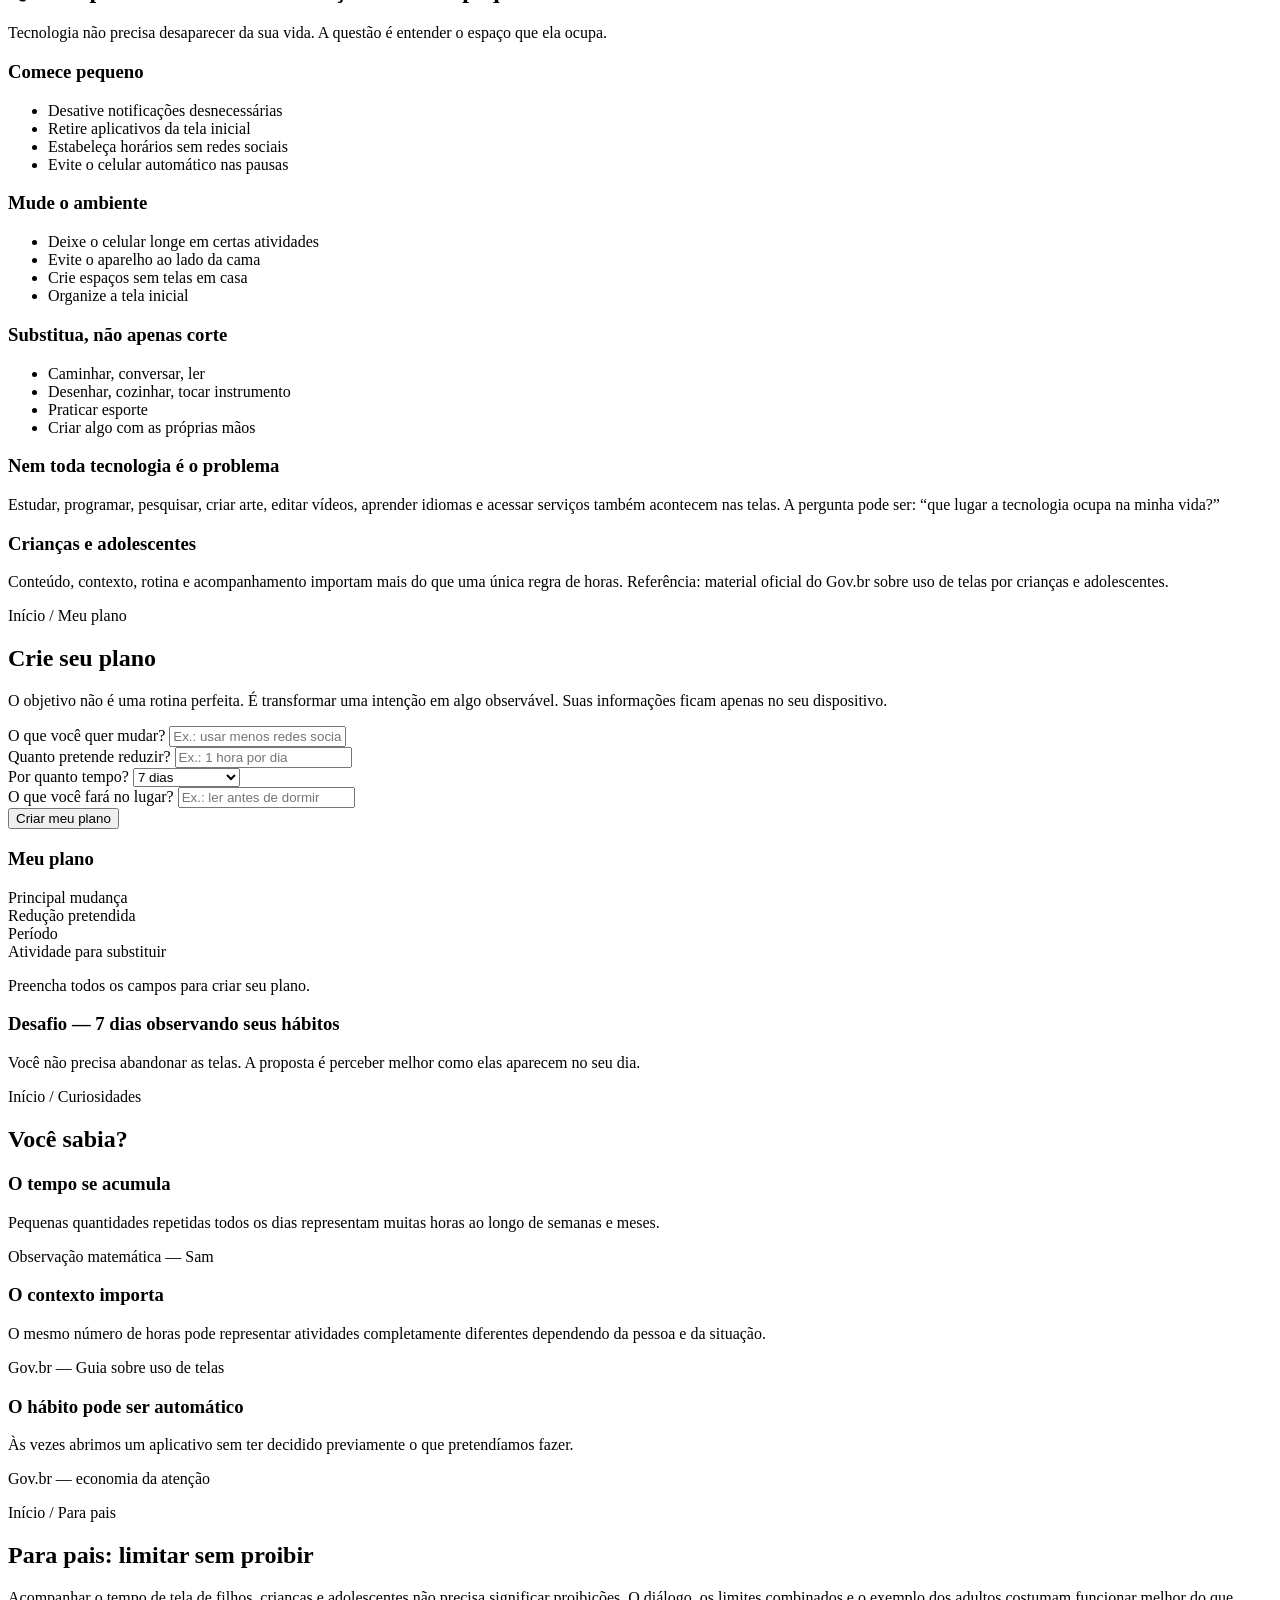
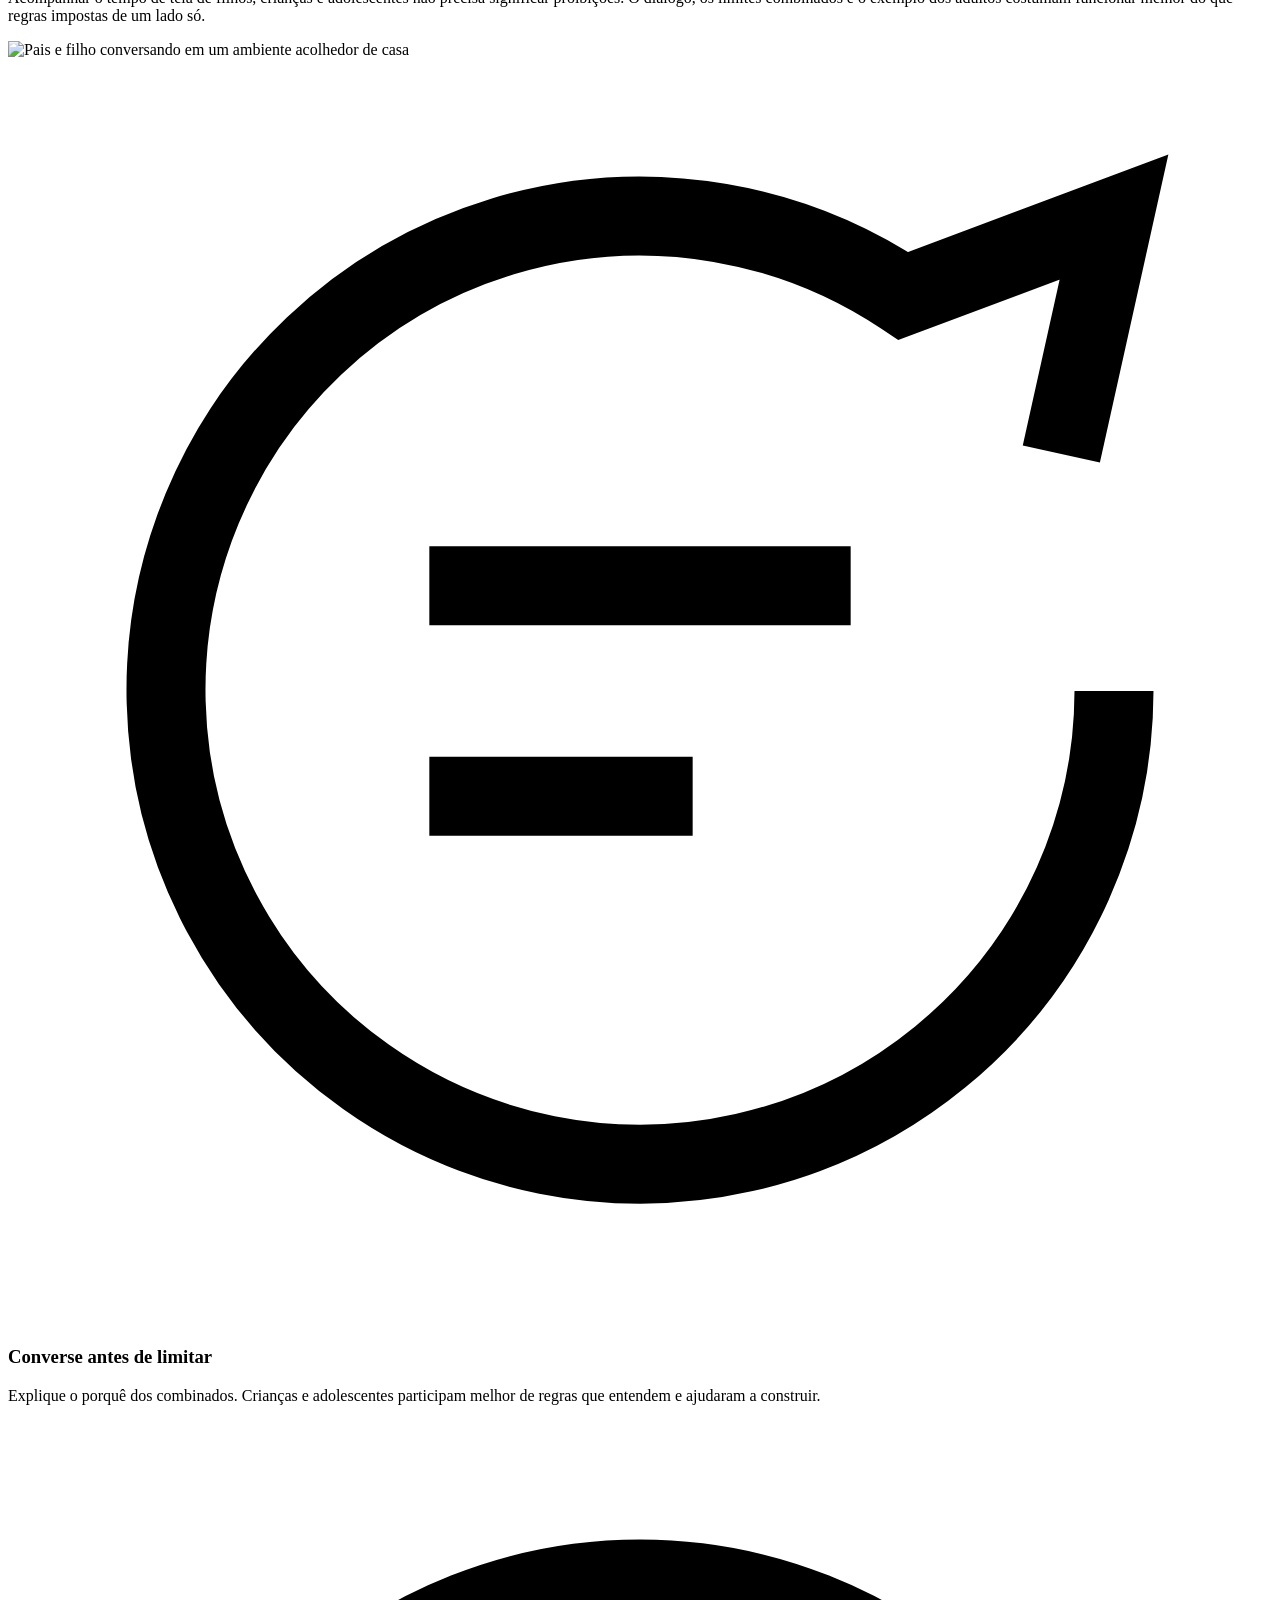
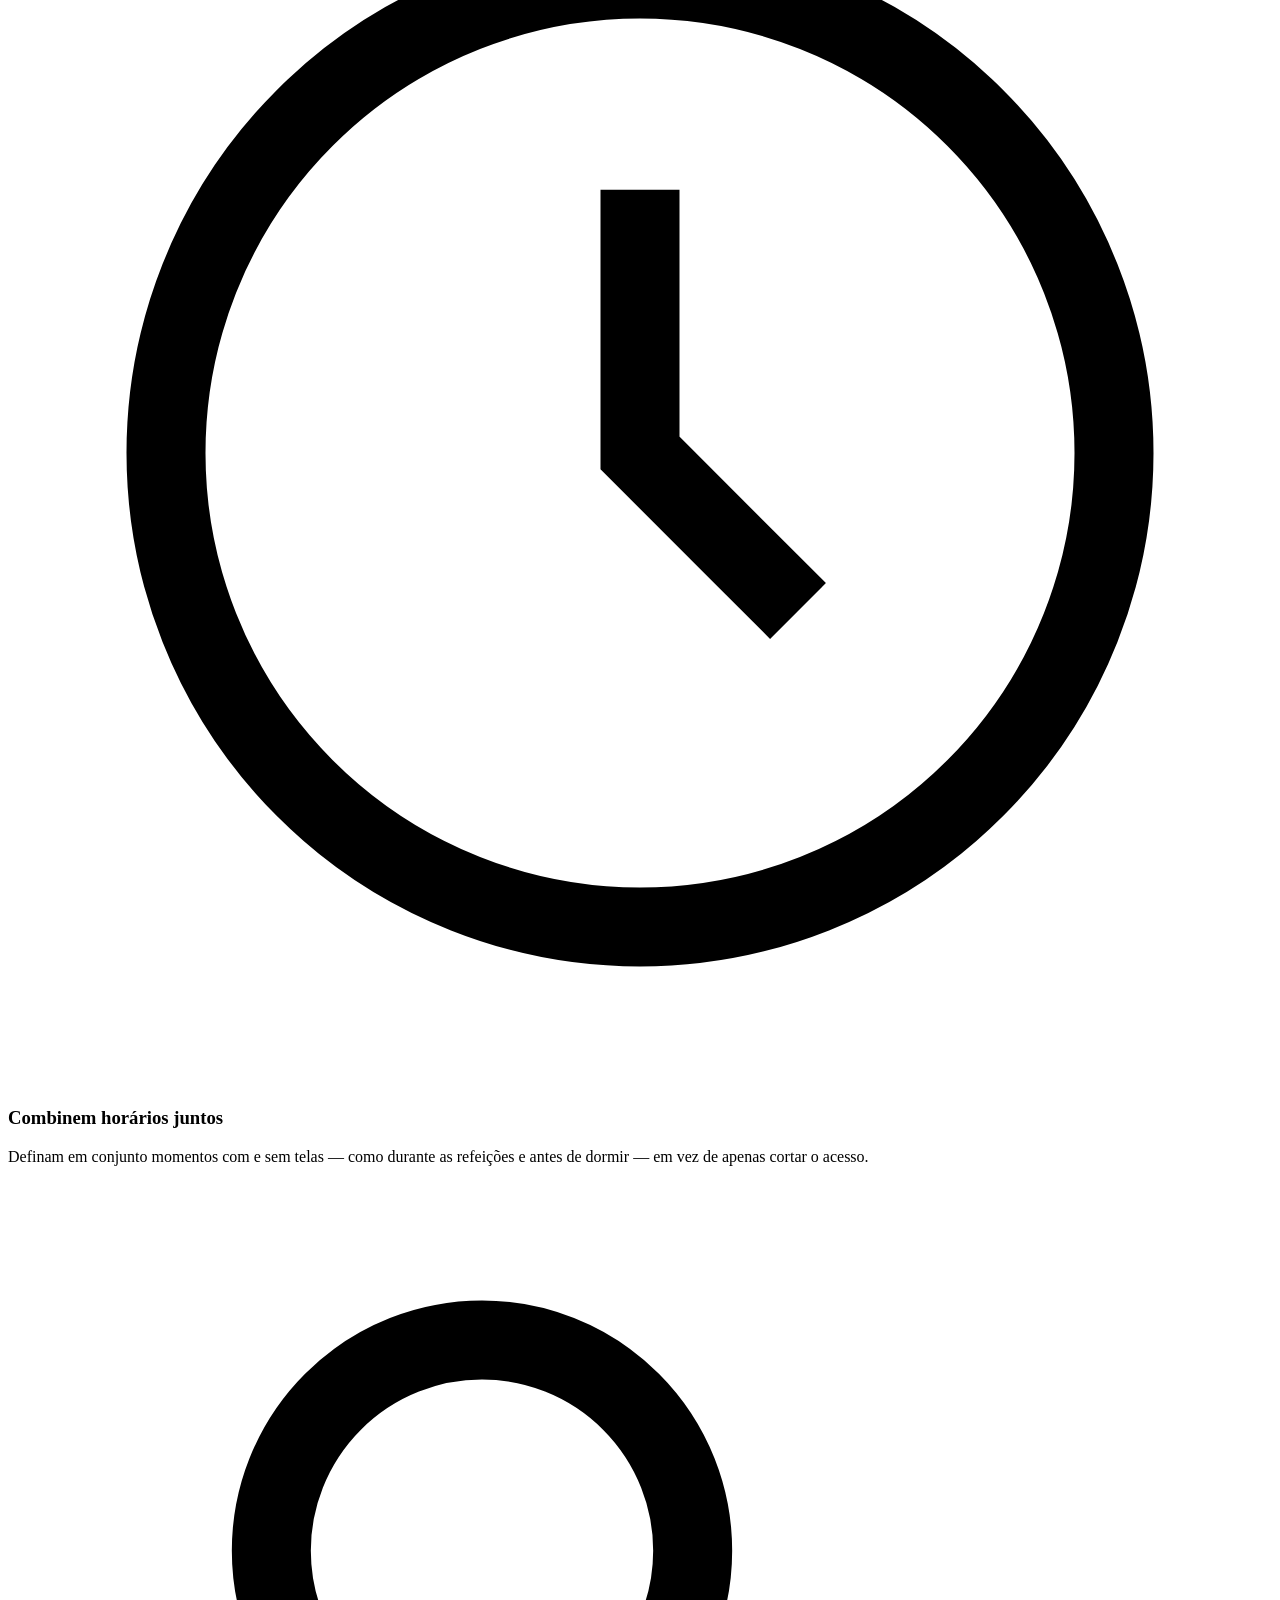
==== commit a60c198b: "Criar index.html" ====
--- a/index.html
+++ b/index.html
@@ -12,10 +12,28 @@
 <link rel="preconnect" href="https://fonts.googleapis.com">
 <link href="https://fonts.googleapis.com/css2?family=Fraunces:opsz,wght@9..144,300;9..144,400;9..144,600&family=Inter:wght@300;400;500;600&display=swap" rel="stylesheet">
 <script src="https://cdn.tailwindcss.com"></script>
-<script src="tailwind.config.js"></script>
-
+<script>
+tailwind.config = {
+  theme: {
+    extend: {
+      colors: {
+        bark: '#4A2E1F',
+        cocoa: '#6B4226',
+        clay: '#A9896B',
+        sand: '#D9C3A5',
+        cream: '#EFE0C8',
+        linen: '#F7EFE1',
+        beige: '#F0E2CB'
+      },
+      fontFamily: {
+        display: ['Fraunces', 'serif'],
+        body: ['Inter', 'sans-serif']
+      }
+    }
+  }
+}
+</script>
 <link rel="stylesheet" href="style.css">
-
 </head>
 <body class="bg-linen text-bark antialiased">
 
@@ -70,6 +88,8 @@
         <a href="#impactos" class="hover:text-clay transition-colors">Impactos</a>
         <a href="#reduzir" class="hover:text-clay transition-colors">Como reduzir</a>
         <a href="#plano" class="hover:text-clay transition-colors">Meu plano</a>
+        <a href="#pais" class="hover:text-clay transition-colors">Para pais</a>
+        <a href="#apoio" class="hover:text-clay transition-colors">Apoio profissional</a>
         <a href="#fontes" class="hover:text-clay transition-colors">Fontes</a>
       </nav>
       <div class="flex items-center gap-3">
@@ -85,6 +105,8 @@
         <a href="#impactos">Impactos</a>
         <a href="#reduzir">Como reduzir</a>
         <a href="#plano">Meu plano</a>
+        <a href="#pais">Para pais</a>
+        <a href="#apoio">Apoio profissional</a>
         <a href="#fontes">Fontes</a>
       </nav>
     </div>
@@ -351,6 +373,92 @@
         </div>
       </section>
 
+      <section id="pais" class="py-20 px-6 bg-cream/60">
+        <div class="max-w-6xl mx-auto">
+          <p class="text-xs text-clay uppercase tracking-widest mb-4">Início / Para pais</p>
+          <div class="grid lg:grid-cols-2 gap-12 items-center">
+            <div class="reveal">
+              <h2 class="font-display text-3xl md:text-4xl font-light leading-tight">Para pais: limitar sem proibir</h2>
+              <p class="mt-6 text-cocoa leading-relaxed">Acompanhar o tempo de tela de filhos, crianças e adolescentes não precisa significar proibições. O diálogo, os limites combinados e o exemplo dos adultos costumam funcionar melhor do que regras impostas de um lado só.</p>
+            </div>
+            <div class="reveal">
+              <img src="https://images.unsplash.com/photo-1476703993599-0035a21b17a9?w=1000&q=80" alt="Pais e filho conversando em um ambiente acolhedor de casa" class="rounded-3xl w-full object-cover aspect-[4/3] shadow-lg shadow-sand/30">
+            </div>
+          </div>
+          <div class="mt-12 grid md:grid-cols-2 lg:grid-cols-4 gap-5">
+            <div class="bg-linen border border-sand/40 rounded-2xl p-6 reveal">
+              <svg class="w-8 h-8 text-cocoa" fill="none" stroke="currentColor" stroke-width="1.5" viewBox="0 0 24 24"><path d="M8 10h8M8 14h5M21 12a9 9 0 1 1-4-7.5L21 3l-1 4.5"/></svg>
+              <h3 class="mt-4 font-semibold">Converse antes de limitar</h3>
+              <p class="mt-2 text-sm text-cocoa">Explique o porquê dos combinados. Crianças e adolescentes participam melhor de regras que entendem e ajudaram a construir.</p>
+            </div>
+            <div class="bg-linen border border-sand/40 rounded-2xl p-6 reveal">
+              <svg class="w-8 h-8 text-cocoa" fill="none" stroke="currentColor" stroke-width="1.5" viewBox="0 0 24 24"><circle cx="12" cy="12" r="9"/><path d="M12 7v5l3 3"/></svg>
+              <h3 class="mt-4 font-semibold">Combinem horários juntos</h3>
+              <p class="mt-2 text-sm text-cocoa">Definam em conjunto momentos com e sem telas — como durante as refeições e antes de dormir — em vez de apenas cortar o acesso.</p>
+            </div>
+            <div class="bg-linen border border-sand/40 rounded-2xl p-6 reveal">
+              <svg class="w-8 h-8 text-cocoa" fill="none" stroke="currentColor" stroke-width="1.5" viewBox="0 0 24 24"><path d="M17 21v-2a4 4 0 0 0-4-4H7a4 4 0 0 0-4 4v2M9 11a4 4 0 1 0 0-8 4 4 0 0 0 0 8z"/><path d="M23 21v-2a4 4 0 0 0-3-3.87"/></svg>
+              <h3 class="mt-4 font-semibold">Dê o exemplo</h3>
+              <p class="mt-2 text-sm text-cocoa">Os hábitos dos adultos influenciam os dos jovens. Momentos em família sem telas valem para todos, não só para os filhos.</p>
+            </div>
+            <div class="bg-linen border border-sand/40 rounded-2xl p-6 reveal">
+              <svg class="w-8 h-8 text-cocoa" fill="none" stroke="currentColor" stroke-width="1.5" viewBox="0 0 24 24"><path d="M12 21C7 17 3 13.5 3 9a5 5 0 0 1 9-3 5 5 0 0 1 9 3c0 4.5-4 8-9 12z"/></svg>
+              <h3 class="mt-4 font-semibold">Valorize o conteúdo</h3>
+              <p class="mt-2 text-sm text-cocoa">O que a criança assiste e com quem interage importa tanto quanto quanto tempo dura. Acompanhe, pergunte e participe.</p>
+            </div>
+          </div>
+          <div class="mt-10 bg-linen border border-sand/50 rounded-2xl p-7 reveal">
+            <h3 class="font-semibold">Quando procurar ajuda especializada?</h3>
+            <p class="mt-2 text-sm text-cocoa">Se o uso de telas estiver atrapalhando sono, escola, convivência ou o humor da criança ou adolescente de forma persistente, converse com um pediatra, psicólogo ou a escola. Pedir ajuda não é sinal de fracasso — é um cuidado. O Gov.br oferece um guia oficial sobre uso de telas por crianças e adolescentes que pode apoiar essa conversa.</p>
+          </div>
+        </div>
+      </section>
+
+      <section id="apoio" class="py-20 px-6 bg-linen">
+        <div class="max-w-6xl mx-auto">
+          <p class="text-xs text-clay uppercase tracking-widest mb-4">Início / Apoio profissional</p>
+          <div class="text-center max-w-3xl mx-auto reveal">
+            <div class="text-cocoa w-12 h-12 mx-auto"><svg fill="none" stroke="currentColor" stroke-width="1.5" viewBox="0 0 24 24" class="w-full h-full"><path d="M12 21C7 17 3 13.5 3 9a5 5 0 0 1 9-3 5 5 0 0 1 9 3c0 4.5-4 8-9 12z"/></svg></div>
+            <h2 class="mt-4 font-display text-3xl md:text-4xl font-light">O Sam informa. Profissionais cuidam.</h2>
+            <p class="mt-4 text-cocoa">Este site é uma ferramenta educativa — ele não substitui, em nenhuma hipótese, o acompanhamento de psicólogos, psiquiatras e outros profissionais de saúde mental. Se você sente que o uso de tecnologia está afetando seu sono, humor, relações ou rotina, buscar apoio humano especializado é sempre o melhor caminho.</p>
+          </div>
+          <div class="mt-12 grid md:grid-cols-3 gap-5">
+            <div class="bg-cream/70 border border-sand/40 rounded-2xl p-7 reveal">
+              <svg class="w-8 h-8 text-cocoa" fill="none" stroke="currentColor" stroke-width="1.5" viewBox="0 0 24 24"><path d="M20.8 4.6a5.5 5.5 0 0 0-7.8 0L12 5.6l-1-1a5.5 5.5 0 0 0-7.8 7.8l8.8 8.8 8.8-8.8a5.5 5.5 0 0 0 0-7.8z"/></svg>
+              <h3 class="mt-4 font-display text-xl font-semibold">Psicólogos</h3>
+              <p class="mt-2 text-sm text-cocoa">Podem ajudar a compreender hábitos digitais, ansiedade, uso compulsivo de redes sociais e a construir rotinas mais saudáveis, com escuta e estratégias personalizadas.</p>
+            </div>
+            <div class="bg-cream/70 border border-sand/40 rounded-2xl p-7 reveal">
+              <svg class="w-8 h-8 text-cocoa" fill="none" stroke="currentColor" stroke-width="1.5" viewBox="0 0 24 24"><path d="M22 12h-4l-3 9L9 3l-3 9H2"/></svg>
+              <h3 class="mt-4 font-display text-xl font-semibold">Psiquiatras</h3>
+              <p class="mt-2 text-sm text-cocoa">Médicos especialistas em saúde mental, indicados quando há sofrimento intenso ou persistente. Podem avaliar, diagnosticar e orientar tratamentos.</p>
+            </div>
+            <div class="bg-cream/70 border border-sand/40 rounded-2xl p-7 reveal">
+              <svg class="w-8 h-8 text-cocoa" fill="none" stroke="currentColor" stroke-width="1.5" viewBox="0 0 24 24"><path d="M17 21v-2a4 4 0 0 0-4-4H5a4 4 0 0 0-4 4v2"/><circle cx="9" cy="7" r="4"/><path d="M23 21v-2a4 4 0 0 0-3-3.87"/></svg>
+              <h3 class="mt-4 font-display text-xl font-semibold">Apoio para famílias</h3>
+              <p class="mt-2 text-sm text-cocoa">Terapia familiar e orientação profissional ajudam pais e filhos a construir combinados saudáveis de uso de tecnologia — juntos.</p>
+            </div>
+          </div>
+          <div class="mt-12 grid md:grid-cols-2 gap-5">
+            <div class="bg-bark text-linen rounded-2xl p-8 reveal">
+              <h3 class="font-display text-xl font-semibold">Centro de Valorização da Vida (CVV)</h3>
+              <p class="mt-2 text-sm text-sand">Apoio emocional gratuito e confidencial, 24 horas por dia, pelo telefone 188 ou pelo chat no site. Se você ou alguém que conhece precisa conversar, não hesite em ligar.</p>
+              <a href="https://www.cvv.org.br" class="mt-4 inline-block border border-sand/50 rounded-full px-6 py-2.5 text-xs font-semibold tracking-widest uppercase hover:bg-cocoa transition-colors">Acessar o CVV</a>
+            </div>
+            <div class="border border-sand/50 rounded-2xl p-8 reveal">
+              <h3 class="font-display text-xl font-semibold">Como encontrar um profissional</h3>
+              <ul class="mt-3 space-y-2 text-sm text-cocoa list-disc list-inside">
+                <li>Busque profissionais registrados no conselho da categoria (CRP para psicólogos)</li>
+                <li>Verifique se há atendimento pelo SUS na sua cidade</li>
+                <li>Escolas e universidades costumam oferecer apoio psicológico</li>
+                <li>Plataformas de terapia online também conectam a profissionais registrados</li>
+              </ul>
+            </div>
+          </div>
+          <p class="mt-10 text-center text-sm text-clay reveal">Lembre-se: pedir ajuda é um ato de cuidado. Apoio humano e especializado sempre vale mais do que qualquer ferramenta digital.</p>
+        </div>
+      </section>
+
       <section id="fontes" class="py-20 px-6 bg-cream/60">
         <div class="max-w-4xl mx-auto">
           <p class="text-xs text-clay uppercase tracking-widest mb-4">Início / Fontes</p>
@@ -404,6 +512,8 @@
           <li><a href="#impactos" class="hover:text-sand">Impactos</a></li>
           <li><a href="#reduzir" class="hover:text-sand">Como reduzir</a></li>
           <li><a href="#plano" class="hover:text-sand">Meu plano</a></li>
+          <li><a href="#pais" class="hover:text-sand">Para pais</a></li>
+          <li><a href="#apoio" class="hover:text-sand">Apoio profissional</a></li>
           <li><a href="#fontes" class="hover:text-sand">Fontes</a></li>
         </ul>
       </div>
@@ -426,6 +536,5 @@
 </div>
 
 <script src="script.js" defer></script>
-
 </body>
-</html>
+</html>
